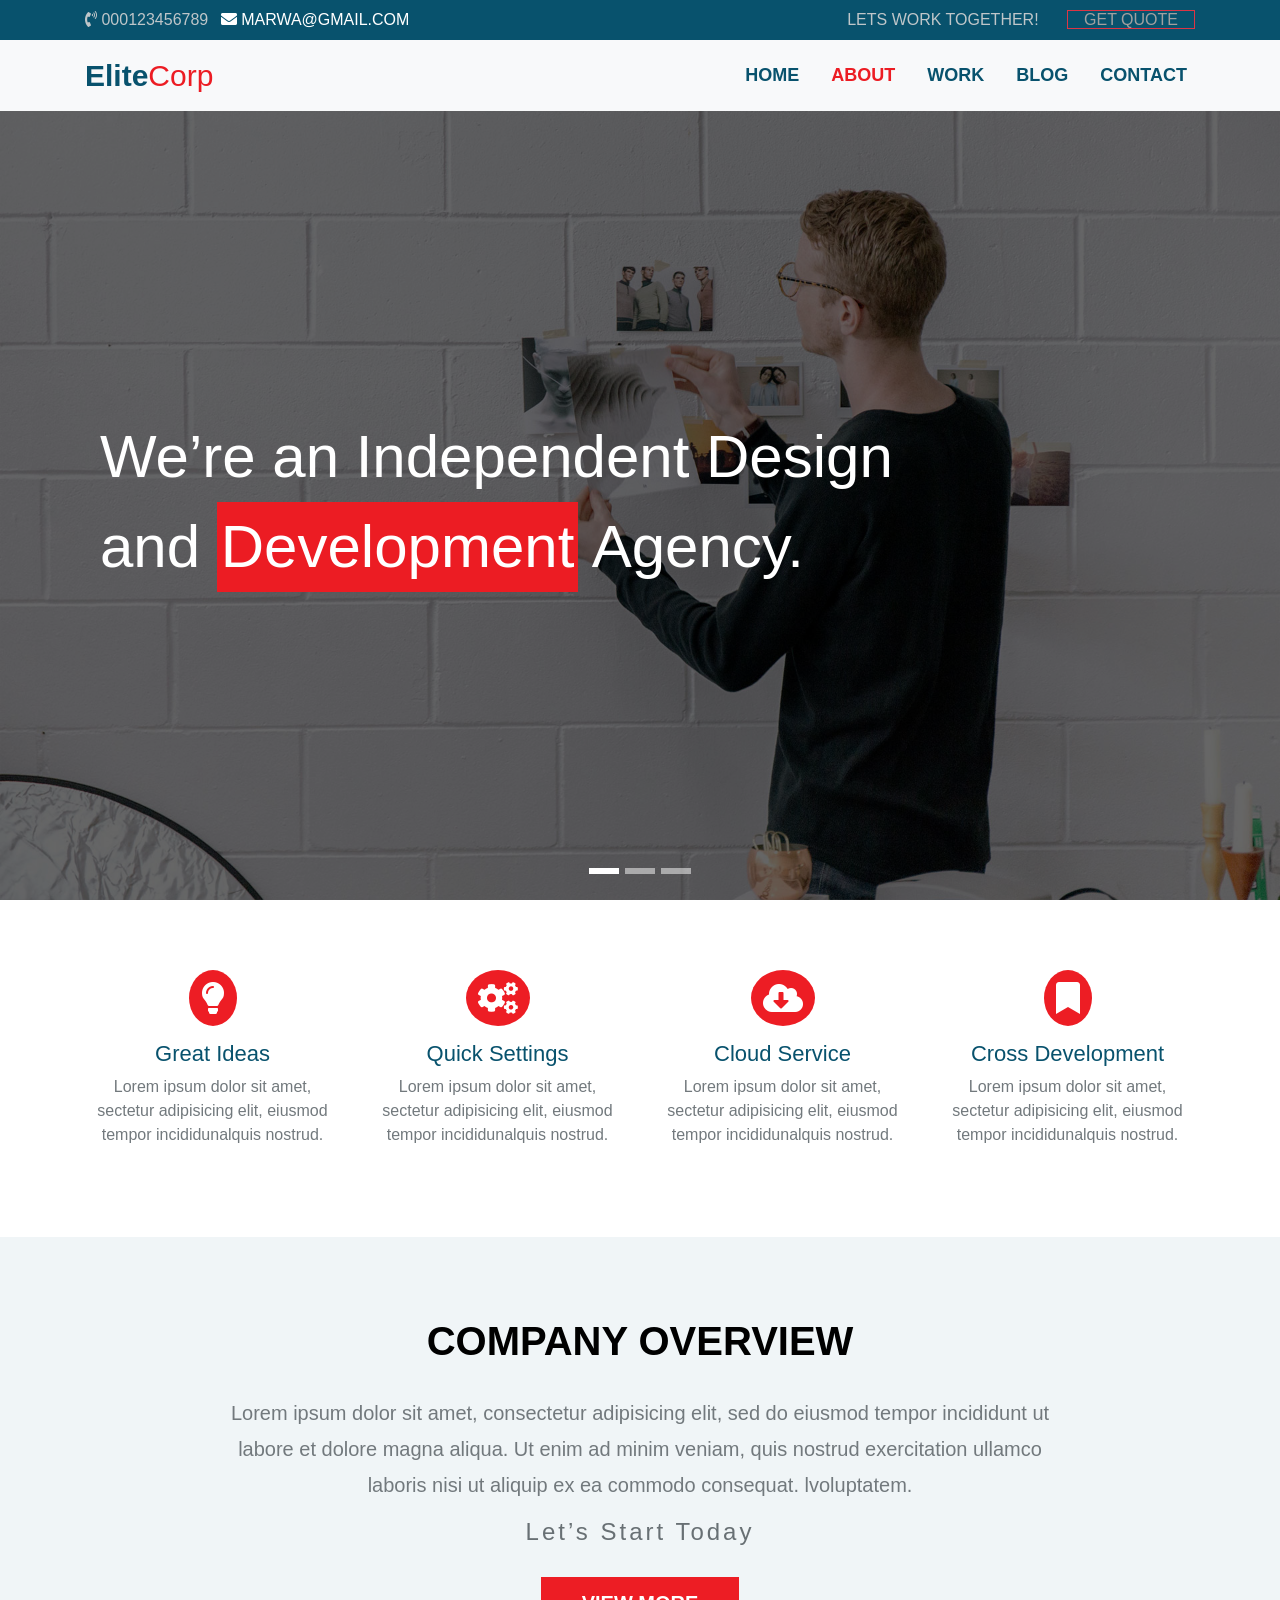
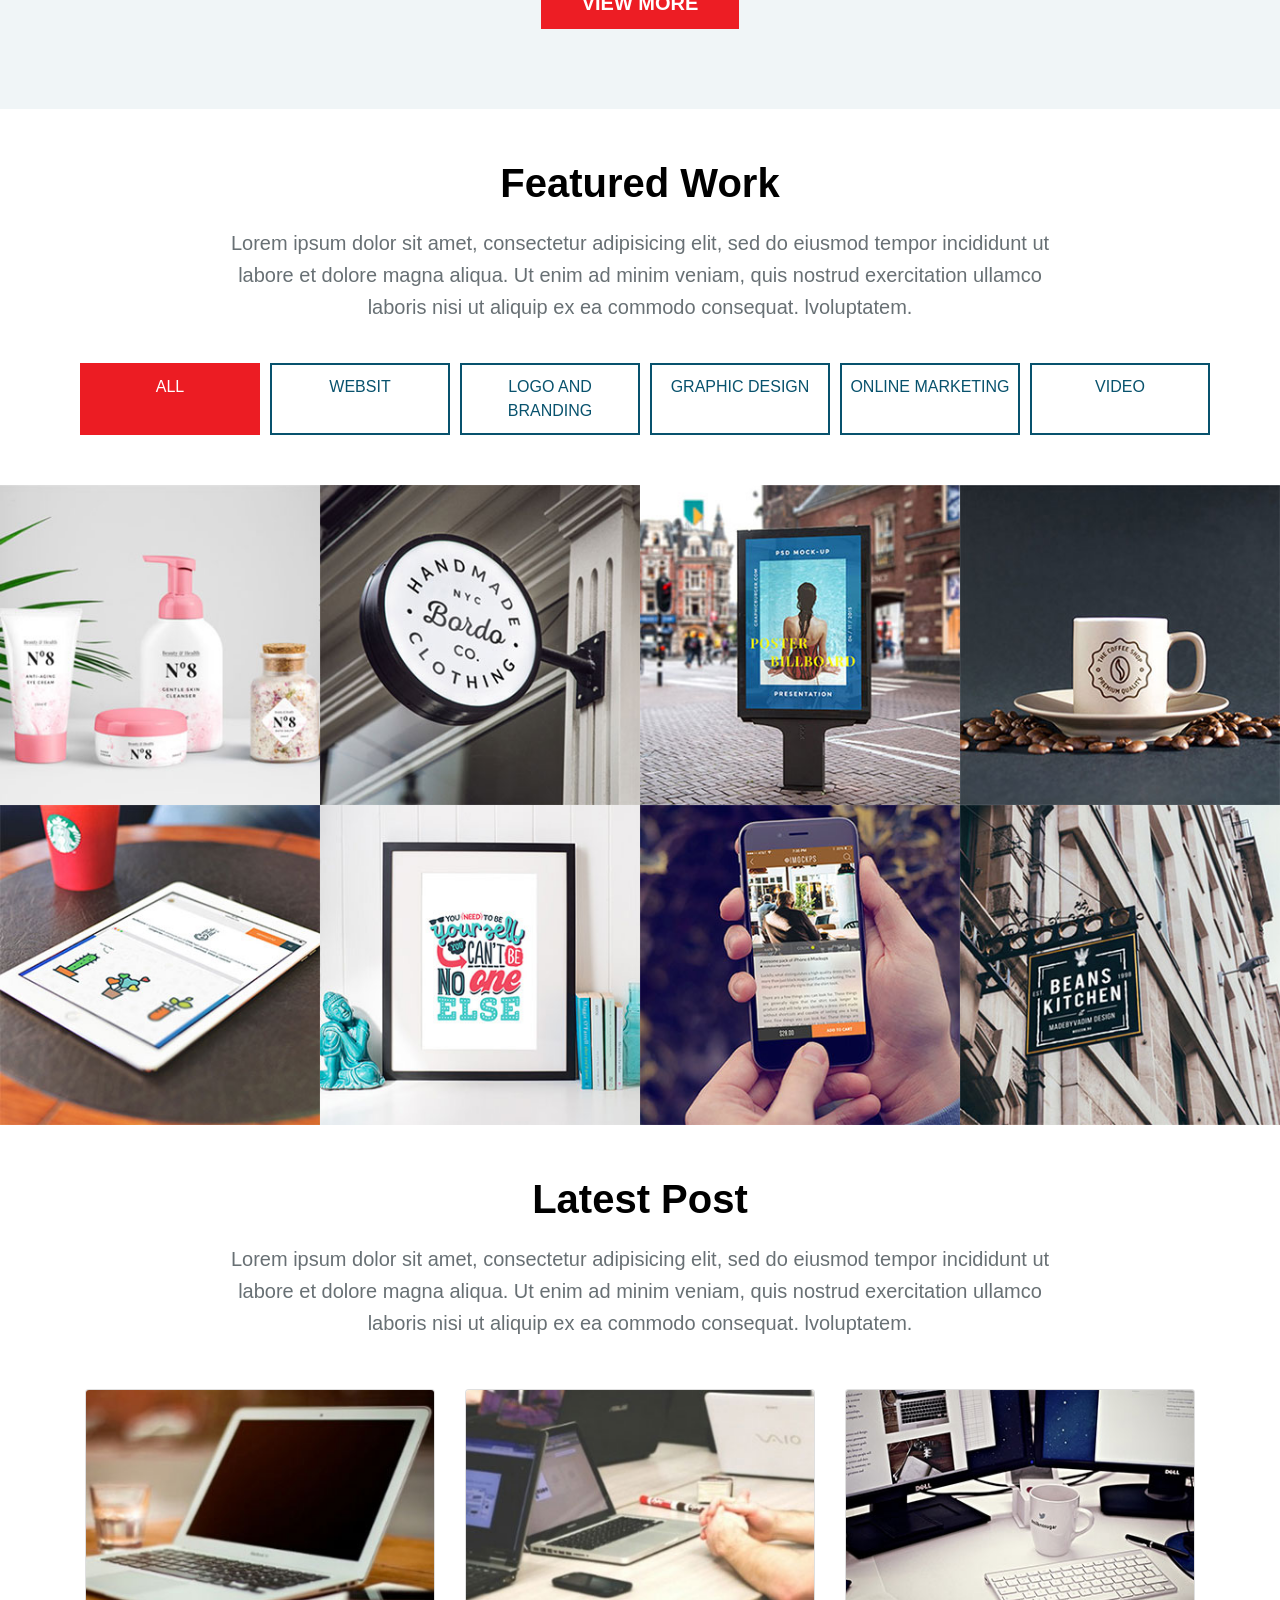
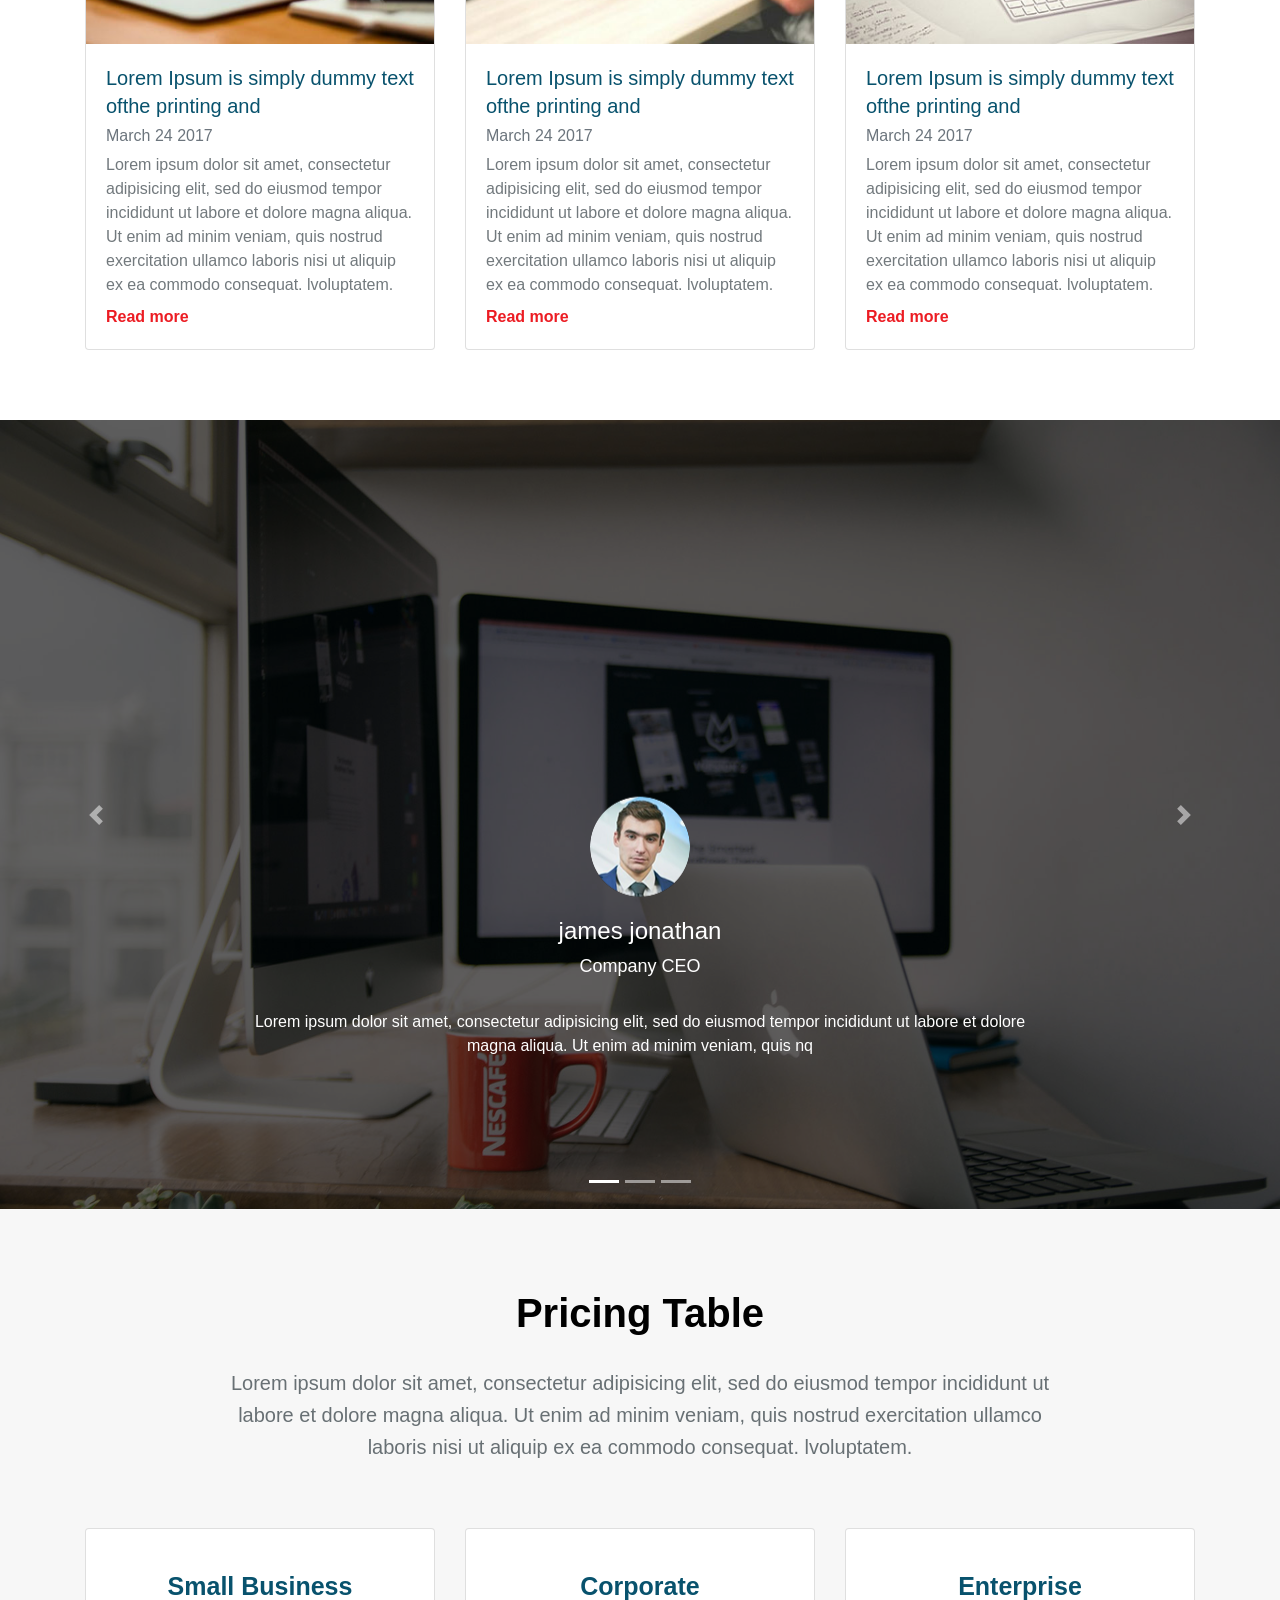
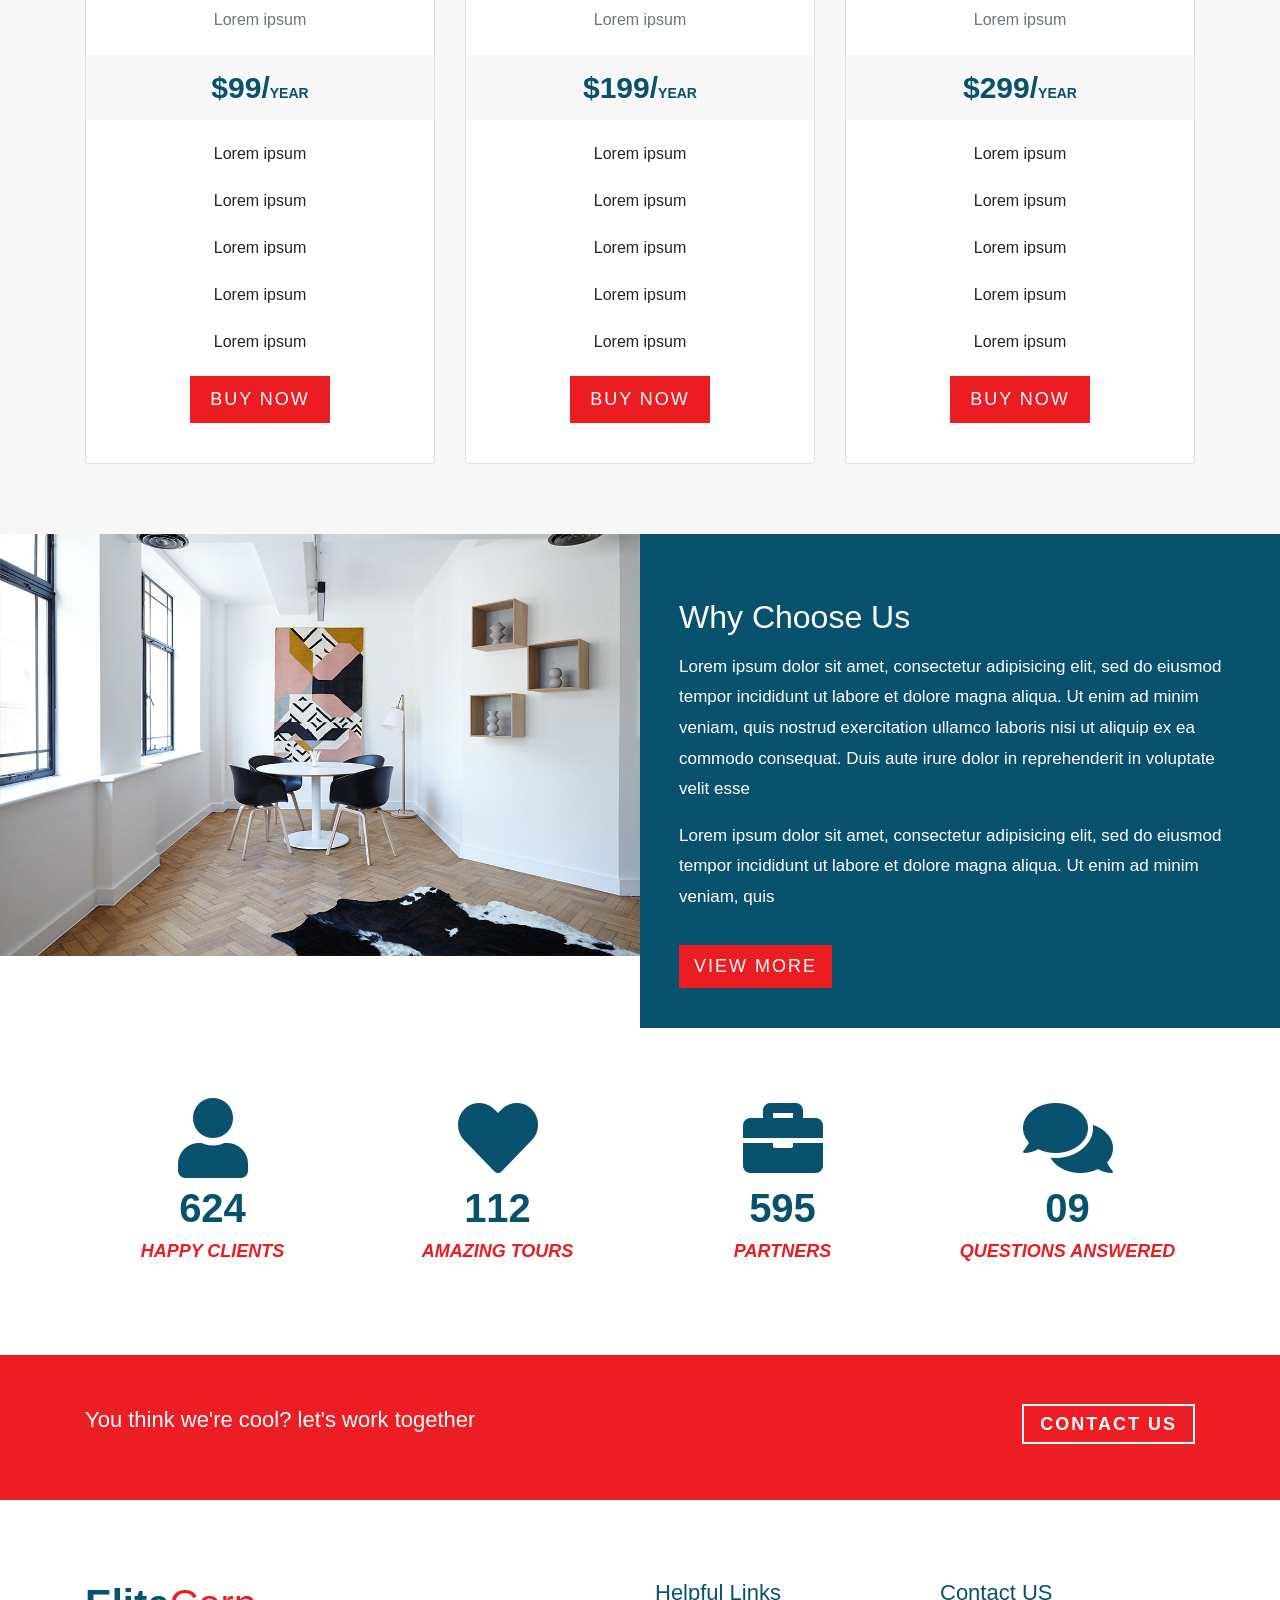
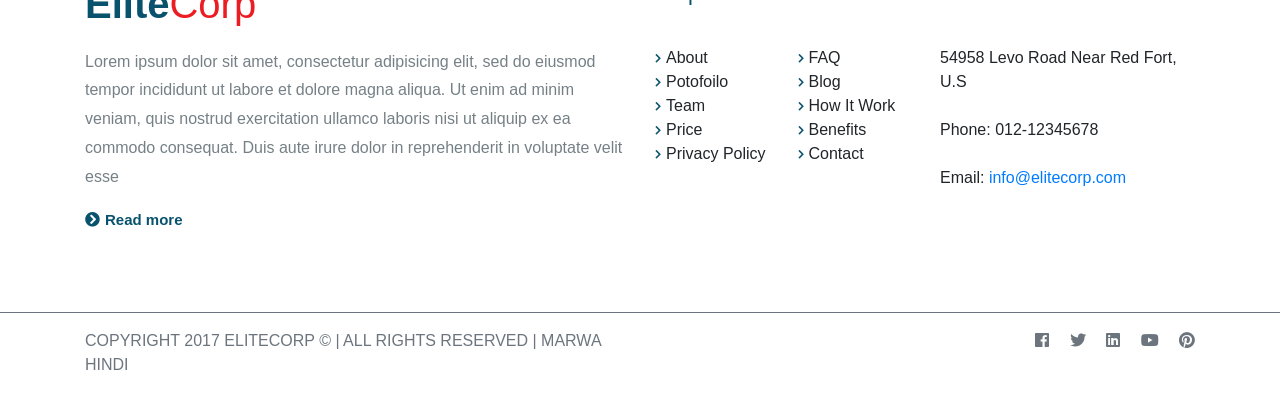
==== index.html @ e273d5a8 "upload" ====
<!DOCTYPE html>
<html lang="en">
<head>
    <meta charset="utf-8">
    <meta name="viewport" content="width=device-width, initial-scale=1, shrink-to-fit=no">
    <title>Bootstrap 4 Design #1</title>
    <link rel="stylesheet" href="css/bootstrap.min.css">
    <link rel="stylesheet" href="css/fontawesome-all.min.css">
    <link rel="stylesheet" href="css/main.css">
</head>
<body>
<!-- =========================================================================================== -->
    <!-- Start Upper Bar  -->
    <section class="upper-bar">
        <div class="container">
            <div class="row">
                <div class="col-md text-center text-sm-left mx-0 my-2">
                  <span class="mr-2"><i class="fa fa-phone-volume"></i> 000123456789</span> 
                  <span class="text-white"><i class="fa fa-envelope"></i> MARWA@GMAIL.COM</span>
                </div>
                <div class="col-md text-center text-sm-right mx-0 my-2">
                   <span class="text-uppercase mr-2"> lets work together! </span>
                    <a class="text-uppercase ml-3 px-3 py-.5 border border-danger" href="#">get quote</a>
                </div>
            </div>
        </div>
    </section>
    <!-- End Upper Bar  -->
<!-- =========================================================================================== -->
    <!-- Start Navbar  -->
    <nav class="navbar sticky-top navbar-expand-lg navbar-light bg-light">
        <div class="container">
          <a class="navbar-brand" href="#">
            <span class="font-weight-bold">Elite</span><span>Corp</span>
          </a>
          <button class="navbar-toggler" type="button" data-toggle="collapse" data-target="#navbarSupportedContent" aria-controls="navbarSupportedContent" aria-expanded="false" aria-label="Toggle navigation">
            <span class="navbar-toggler-icon"></span>
          </button>

          <div class="collapse navbar-collapse" id="navbarSupportedContent">
            <ul class="navbar-nav ml-auto text-uppercase ">
              <li class="nav-item">
                <a class="nav-link ml-3" href="#">Home</a>
              </li>
              <li class="nav-item active">
                <a class="nav-link ml-3" href="#">About <span class="sr-only">(current)</span></a>
              </li>
              <li class="nav-item">
                <a class="nav-link ml-3" href="#">Work</a>
              </li>
                <li class="nav-item"> 
                <a class="nav-link ml-3" href="#">Blog</a>
              </li>
                <li class="nav-item">
                <a class="nav-link ml-3" href="#">Contact</a>
              </li>
            </ul>
          </div>
      </div>
    </nav>
    <!-- End Navbar  -->
<!-- =========================================================================================== -->
    <!-- Start Slider  -->
    <section class="slider">
          <div id="carouselExampleIndicators" class="carousel slide" data-ride="carousel">
              <div class="carousel-inner">
                  <h1>We’re an Independent Design and <span class="px-1 py-0 d-inline-block"> Development </span> Agency.</h1>
                <div class="overlay"></div>
                <div class="carousel-item active carousel-one">
                </div>
                <div class="carousel-item carousel-two">
                </div>
                <div class="carousel-item carousel-three">
                </div>
              </div>
              <ol class="carousel-indicators">
                <li data-target="#carouselExampleIndicators" data-slide-to="0" class="active"></li>
                <li data-target="#carouselExampleIndicators" data-slide-to="1"></li>
                <li data-target="#carouselExampleIndicators" data-slide-to="2"></li>
              </ol>
         </div>
    </section>
    <!-- End Slider  -->
<!-- =========================================================================================== -->
    <!-- Start Section Features  -->
    <section class="features text-center">
        <div class="container">
            <div class="row">
                <div class="col-sm-6 col-lg-3">
                    <i class="fa fa-lightbulb fa-2x rounded-circle"></i>
                    <h3>Great Ideas</h3>
                    <p>Lorem ipsum dolor sit amet, sectetur adipisicing elit,  eiusmod tempor incididunalquis nostrud.</p>
                </div>
                <div class="col-sm-6 col-lg-3">
                    <i class="fa fa-cogs fa-2x rounded-circle"></i>
                    <h3>Quick Settings</h3>
                    <p>Lorem ipsum dolor sit amet, sectetur adipisicing elit,  eiusmod tempor incididunalquis nostrud.</p>
                </div>
                <div class="col-sm-6 col-lg-3">
                    <i class="fa fa-cloud-download-alt fa-2x rounded-circle"></i>
                    <h3>Cloud Service</h3>
                    <p>Lorem ipsum dolor sit amet, sectetur adipisicing elit,  eiusmod tempor incididunalquis nostrud.</p>
                </div>
                <div class="col-sm-6 col-lg-3">
                    <i class="fa fa-bookmark fa-2x rounded-circle"></i>
                    <h3>Cross Development</h3>
                    <p>Lorem ipsum dolor sit amet, sectetur adipisicing elit,  eiusmod tempor incididunalquis nostrud.</p>
                </div>
            </div>
        </div>
    </section>
    <!-- End Section Features  -->
<!-- =========================================================================================== -->
    <!-- Start Section Overview  -->
    <section class="overview text-center">
        <div class="container">
            <h2 class="h1 text-uppercase font-weight-bold">Company Overview</h2>
            <p>Lorem ipsum dolor sit amet, consectetur adipisicing elit, sed do eiusmod tempor incididunt ut labore et dolore magna aliqua. Ut enim ad minim veniam, quis nostrud exercitation ullamco laboris nisi ut aliquip ex ea commodo consequat. lvoluptatem.</p>
            <h4>Let’s Start Today</h4>
            <button class="text-uppercase"><a href="#"> View More</a></button>
        </div>
    </section>
    <!-- End Section Overview  -->
<!-- =========================================================================================== -->
    <!--  Start Feature Work   -->
    <section class="feature-work text-center">
        <div class="container">
            <h2>Featured Work</h2>
            <p>Lorem ipsum dolor sit amet, consectetur adipisicing elit, sed do eiusmod tempor incididunt ut labore et dolore magna aliqua. Ut enim ad minim veniam, quis nostrud exercitation ullamco laboris nisi ut aliquip ex ea commodo consequat. lvoluptatem.</p>
            <ul class="list-unstyled row">
                <li data-class="all"               class="col-md text-uppercase active">All</li>
                <li data-class=".websit"            class="col-md text-uppercase">Websit</li>
                <li data-class=".logo-and-branding" class="col-md text-uppercase">logo and branding</li>
                <li data-class=".graphic-design"    class="col-md text-uppercase">graphic design</li>
                <li data-class=".online-marketing"  class="col-md text-uppercase">online marketing</li>
                <li data-class=".video"             class="col-md text-uppercase">video</li>
            </ul>
        </div>
        <div class="container-fluid shuffle-imges">
            <div class="row ">
                <div class="col-md">
                    <img class="img-fluid all" src="img/featured_work-1.jpg" alt="">
                </div>
                <div class="col-md">
                    <img class="img-fluid graphic-design" src="img/featured_work-16.jpg" alt="">
                </div>
                <div class="col-md">
                    <img class="img-fluid video" src="img/featured_work-13.jpg" alt="">
                </div>
                <div class="col-md">
                    <img class="img-fluid websit" src="img/featured_work-14.jpg" alt="">
                </div>
            </div>
           <div class="row">
                <div class="col-md">
                    <img class="img-fluid logo-and-branding" src="img/featured_work-15.jpg" alt="">
                </div>
                <div class="col-md">
                    <img class="img-fluid online-marketing" src="img/featured_work-12.jpg" alt="">
                </div>
                <div class="col-md">
                    <img class="img-fluid logo-and-branding" src="img/featured_work-17.jpg" alt="">
                </div>
                <div class="col-md">
                    <img class="img-fluid graphic-design" src="img/featured_work-18.jpg" alt="">
                </div>
          </div>
    </div> 
    </section>
    <!--  End Feature Work   -->
<!-- =========================================================================================== -->
    <!--  Start Latest Post   -->
    <section class="latest-post">
        <div class="container">
            <h2 class="text-center">Latest Post</h2>
            <p class="description text-center">Lorem ipsum dolor sit amet, consectetur adipisicing elit, sed do eiusmod tempor incididunt ut labore et dolore magna aliqua. Ut enim ad minim veniam, quis nostrud exercitation ullamco laboris nisi ut aliquip ex ea commodo consequat. lvoluptatem.</p>
                <div class="row">
                    <div class="col-md">
                        <div class="card">
                            <img class="card-img-top" src="img/post1.jpg" alt="Card image cap">
                            <div class="card-body">
                                <h5 class="card-title">Lorem Ipsum is simply dummy text ofthe printing and</h5>
                                <h6 class="card-subtitle mb-2 text-muted">March 24 2017</h6>
                                <p class="card-text">Lorem ipsum dolor sit amet, consectetur adipisicing elit, sed do eiusmod tempor incididunt ut labore et dolore magna aliqua. Ut enim ad minim veniam, quis nostrud exercitation ullamco laboris nisi ut aliquip ex ea commodo consequat. lvoluptatem.</p>
                                <a href="#" class="card-link">Read more</a>
                            </div>
                        </div>
                    </div>
                    
                    <div class="col-md">
                        <div class="card">
                            <img class="card-img-top" src="img/post2.jpg" alt="Card image cap">
                            <div class="card-body">
                                <h5 class="card-title">Lorem Ipsum is simply dummy text ofthe printing and</h5>
                                <h6 class="card-subtitle mb-2 text-muted">March 24 2017</h6>
                                <p class="card-text">Lorem ipsum dolor sit amet, consectetur adipisicing elit, sed do eiusmod tempor incididunt ut labore et dolore magna aliqua. Ut enim ad minim veniam, quis nostrud exercitation ullamco laboris nisi ut aliquip ex ea commodo consequat. lvoluptatem.</p>
                                <a href="#" class="card-link">Read more</a>
                            </div>
                        </div>
                    </div>
                    
                    <div class="col-md">
                        <div class="card">
                            <img class="card-img-top" src="img/post3.jpg" alt="Card image cap">
                            <div class="card-body">
                                <h5 class="card-title">Lorem Ipsum is simply dummy text ofthe printing and</h5>
                                <h6 class="card-subtitle mb-2 text-muted">March 24 2017</h6>
                                <p class="card-text">Lorem ipsum dolor sit amet, consectetur adipisicing elit, sed do eiusmod tempor incididunt ut labore et dolore magna aliqua. Ut enim ad minim veniam, quis nostrud exercitation ullamco laboris nisi ut aliquip ex ea commodo consequat. lvoluptatem.</p>
                                <a href="#" class="card-link">Read more</a>
                            </div>
                        </div>
                    </div>
                
            </div>
        </div>
    </section>
    <!--  End Latest Post   -->
<!-- =========================================================================================== -->
    <section class="testimonials">
        <div class="overlay"></div>
        <div class="container">
           <div id="testimonials" class="carousel slide" data-ride="carousel">
              <ol class="carousel-indicators">
                <li data-target="#testimonials" data-slide-to="0" class="active"></li>
                <li data-target="#testimonials" data-slide-to="1"></li>
                <li data-target="#testimonials" data-slide-to="2"></li>
              </ol>
              <div class="carousel-inner">
                <div class="carousel-item active">
                  <div class="carousel-caption d-none d-block">
                    <img src="img/testi-thumb.png" alt="...">
                    <h4>james jonathan</h4>
                    <span>Company CEO</span>
                    <p>Lorem ipsum dolor sit amet, consectetur adipisicing elit, sed do eiusmod tempor incididunt ut labore et dolore magna aliqua. Ut enim ad minim veniam, quis nq</p>
                  </div>
                </div>
                <div class="carousel-item">
                  <div class="carousel-caption d-none d-block">
                    <img class="rounded-circle" src="img/rami.png" alt="...">
                    <h4>Marwa Hindi</h4>
                    <span>Web Designer</span>
                    <p>Lorem ipsum dolor sit amet, consectetur adipisicing elit, sed do eiusmod tempor incididunt ut labore et dolore magna aliqua. Ut enim ad minim veniam, quis nq</p>
                  </div>
                </div>
                <div class="carousel-item">
                  <div class="carousel-caption d-none d-block">
                    <img class="rounded-circle" src="img/rami.png" alt="...">
                    <h4>Rami Aljunaid</h4>
                    <span>Engineer</span>
                    <p>Lorem ipsum dolor sit amet, consectetur adipisicing elit, sed do eiusmod tempor incididunt ut labore et dolore magna aliqua. Ut enim ad minim veniam, quis nq</p>
                  </div>
                </div>
              </div>
              
         </div> 
        </div>
        <a class="carousel-control-prev" href="#testimonials" role="button" data-slide="prev">
                <span class="carousel-control-prev-icon" aria-hidden="true"></span>
                <span class="sr-only">Previous</span>
              </a>
              <a class="carousel-control-next" href="#testimonials" role="button" data-slide="next">
                <span class="carousel-control-next-icon" aria-hidden="true"></span>
                <span class="sr-only">Next</span>
              </a>
    </section>
<!-- =========================================================================================== -->
    <!--  Start Pricing Table   -->
    <section class="pricing-table text-center">
        <div class="container">
            <h2>Pricing Table</h2>
            <p class="description">Lorem ipsum dolor sit amet, consectetur adipisicing elit, sed do eiusmod tempor incididunt ut labore et dolore magna aliqua. Ut enim ad minim veniam, quis nostrud exercitation ullamco laboris nisi ut aliquip ex ea commodo consequat. lvoluptatem.</p>
                <div class="row">
                    <div class="col-md">
                        <div class="card">
                            <div class="card-body">
                                <h5 class="card-title font-weight-bold">Small Business</h5>
                                <h6 class="card-subtitle mb-2 text-muted">Lorem ipsum</h6>
                                <p class="card-text">$99/<span class="text-uppercase">Year</span></p>
                                <ul class="list-group list-group-flush">
                                    <li class="list-group-item">Lorem ipsum</li>
                                    <li class="list-group-item">Lorem ipsum</li>
                                    <li class="list-group-item">Lorem ipsum</li>
                                    <li class="list-group-item">Lorem ipsum</li>
                                    <li class="list-group-item">Lorem ipsum</li>
                                </ul>
                                <a href="#" class="card-link text-uppercase">buy now</a>
                            </div>
                        </div>
                    </div>
                    
                    <div class="col-md">
                        <div class="card">
                            <div class="card-body">
                                <h5 class="card-title font-weight-bold">Corporate</h5>
                                <h6 class="card-subtitle mb-2 text-muted">Lorem ipsum</h6>
                                <p class="card-text">$199/<span class="text-uppercase">Year</span></p>
                                <ul class="list-group list-group-flush">
                                    <li class="list-group-item">Lorem ipsum</li>
                                    <li class="list-group-item">Lorem ipsum</li>
                                    <li class="list-group-item">Lorem ipsum</li>
                                    <li class="list-group-item">Lorem ipsum</li>
                                    <li class="list-group-item">Lorem ipsum</li>
                                </ul>
                                <a href="#" class="card-link text-uppercase">buy now</a>
                            </div>
                        </div>
                    </div>
                    
                    <div class="col-md">
                        <div class="card">
                            <div class="card-body">
                                <h5 class="card-title font-weight-bold">Enterprise</h5>
                                <h6 class="card-subtitle mb-2 text-muted">Lorem ipsum</h6>
                                <p class="card-text">$299/<span class="text-uppercase">Year</span></p>
                                <ul class="list-group list-group-flush">
                                    <li class="list-group-item">Lorem ipsum</li>
                                    <li class="list-group-item">Lorem ipsum</li>
                                    <li class="list-group-item">Lorem ipsum</li>
                                    <li class="list-group-item">Lorem ipsum</li>
                                    <li class="list-group-item">Lorem ipsum</li>
                                </ul>
                                <a href="#" class="card-link text-uppercase">buy now</a>
                            </div>
                        </div>
                    </div>
                
            </div>
        </div>
    </section>
    <!--  End Pricing Table   --> 
<!-- ============================================================================================ -->
    <!-- Start Why Choose Us -->
    <section class="choose-us">
        <div class="container-fluid">
            <div class="row">
                <div class="col-lg-6 pic p-0">
                    <img class="img-fluid" src="img/man.png">
                </div>
                
                <div class="col-lg-6 info pt-5 pb-4">
                    <h2 class="mx-4 my-3 text-capitalize">why choose us</h2>
                    <p class="mx-4 my-3">Lorem ipsum dolor sit amet, consectetur adipisicing elit, sed do eiusmod tempor incididunt ut labore et dolore magna aliqua. Ut enim ad minim veniam, quis nostrud exercitation ullamco laboris nisi ut aliquip ex ea commodo consequat. Duis aute irure dolor in reprehenderit in voluptate velit esse </p>
                    <p class="mx-4 my-3">Lorem ipsum dolor sit amet, consectetur adipisicing elit, sed do eiusmod tempor incididunt ut labore et dolore magna aliqua. Ut enim ad minim veniam, quis </p>
                    <a href="#" class="mx-4 my-3 text-uppercase d-inline-block view">view more</a>
                </div>
            </div>
        </div>
    </section>
    <!-- End Why Choose Us -->
<!-- =========================================================================================== -->
    <!-- Start Section Statistic -->
    <section class="stats text-center">
        <div class="container">
            <div class="row">
                <div class="col-sm-6 col-lg-3 stat-box">
                    <i class="fa fa-user fa-fw fa-5x"></i>
                    <span>624</span>
                    <p class="text-uppercase font-italic font-weight-bold">happy clients</p>
                </div>

                <div class="col-sm-6 col-lg-3 stat-box">
                    <i class="fa fa-heart fa-fw fa-5x"></i>
                    <span>112</span>
                    <p class="text-uppercase font-italic font-weight-bold">AMAZING TOURS</p>
                </div>

                <div class="col-sm-6 col-lg-3 stat-box">
                    <i class="fa fa-briefcase fa-fw fa-5x"></i>
                    <span>595</span>
                    <p class="text-uppercase font-italic font-weight-bold">PARTNERS</p>
                </div>

                <div class="col-sm-6 col-lg-3 stat-box">
                    <i class="fa fa-comments fa-fw fa-5x"></i>
                    <span>09</span>
                    <p class="text-uppercase font-italic font-weight-bold">QUESTIONS ANSWERED</p>
                </div>
            </div>
        </div>
    </section>
    <!-- End Section Statistic -->
<!-- =========================================================================================== -->
    <section class="contact-us px-0 py-5">
        <div class="container">
            <div class="row">
                <div class="col-md-8 text-center text-md-left">
                    <p>You think we're cool? let's work together</p>
                </div>
                
                <div class="col-md-4 text-center text-md-right mt-2">
                    <a class="font-weight-bold text-uppercase px-3 py-2" href="#">Contact us</a>
                </div>
            </div>
        </div>
    </section>
<!-- =========================================================================================== -->
    <!-- Start Footer  -->
    <section class="footer">
        <div class="container">
            <div class="row">
                <div class="col-sm-12 col-lg-6">
                    <div class="site-info">
                        <h2><span>Elite</span><span>Corp</span></h2>
                        <p>Lorem ipsum dolor sit amet, consectetur adipisicing elit, sed do eiusmod tempor incididunt ut labore et dolore magna aliqua. Ut enim ad minim veniam, quis nostrud exercitation ullamco laboris nisi ut aliquip ex ea commodo consequat. Duis aute irure dolor in reprehenderit in voluptate velit esse </p>
                        <a href="#">Read more</a>
                    </div>
                </div>

                <div class="col-sm-6 col-lg-3">
                    <div class="help-link">
                        <h2>Helpful Links</h2>
                        <div class="row">
                            <div class="col">
                                <ul class="list-unstyled">
                                    <li>About</li>
                                    <li>Potofoilo</li>
                                    <li>Team</li>
                                    <li>Price</li>
                                    <li>Privacy Policy</li>
                                </ul>
                            </div>
                            
                            <div class="col">
                                <ul class="list-unstyled">
                                    <li>FAQ</li>
                                    <li>Blog</li>
                                    <li>How It Work</li>
                                    <li>Benefits</li>
                                    <li>Contact</li>
                                </ul>
                            </div>
                        </div>
                    </div>
                </div>

                <div class="col-sm-6 col-lg-3">
                    <div class="contact">
                        <h2>Contact US</h2>
                        <ul class="list-unstyled">
                            <address>
                                <li class="mb-md-4 mb-2">54958 Levo Road Near Red Fort, U.S</li>
                                <li class="mb-md-4 mb-2">Phone: 012-12345678</li>
                                <li class="mb-3">Email: <a href="mailto:info@elitecorp.com?subject=contact">info@elitecorp.com</a></li>
                            </address>
                        </ul>
                    </div>
                </div>
            </div>
        </div>
    </section>
    <!-- End Footer  -->
<!-- =========================================================================================== -->
    <!-- Start Copyright  -->
    <section class="copyright border-top border-secondary p-sm-3 p-2">
        <div class="container">
            <div class="row">
                <div class="col-sm-6 text-center text-sm-left text-muted">
                    COPYRIGHT 2017 ELITECORP &copy; | ALL RIGHTS RESERVED | MARWA HINDI
                </div>
                
                <div class="col-sm-6 text-center text-sm-right">
                    <ul class="list-unstyled mt-sm-0 mt-2">
                        <li class="d-inline-block ml-3">
                            <a href="#"><i class="fab fa-facebook text-muted"></i></a>
                        </li>
                        <li class="d-inline-block ml-3">
                            <a href="#"><i class="fab fa-twitter text-muted"></i></a>
                        </li>
                        <li class="d-inline-block ml-3">
                            <a href="#"><i class="fab fa-linkedin text-muted"></i></a>
                        </li>
                        <li class="d-inline-block ml-3">
                            <a href="#"><i class="fab fa-youtube text-muted"></i></a>
                        </li>
                        <li class="d-inline-block ml-3">
                            <a href="#"><i class="fab fa-pinterest text-muted"></i></a>
                        </li>
                    </ul>
                </div>
            </div>
        </div>
        
    </section>
    <!-- End Copyright  -->
<!-- =========================================================================================== -->
    <script src="js/jquery-3.3.1.min.js"></script>
    <script src="js/popper.min.js"></script>
    <script src="js/bootstrap.min.js"></script>
    <script src="js/main.js"></script>
</body>
</html>
---- css/main.css ----
/*
Theme Name  : Elitecorp
Theme Coder : Marwa Hindi
FirstColor  : #08526d
SecondColor : #ec1c23
*/


/* Start Upper Bar  */

.upper-bar {
    background-color: #08526d;
    color: #fff;
}
/*
.upper-bar .info {
    padding: 10px 0
}
*/

.upper-bar span {
    color: #bfc6c9;
}

.upper-bar a {
    color: #a0a0a0;
    text-decoration: none;
    transition: all .2s ease-in-out
}
.upper-bar a:hover{
    background-color: #ec1c23;
    color: #FFF;
    border: 1px solid #000;
    border-radius: 5px;
}
/* End Upper Bar  */
/* ****************************************************************************************   */
/* Start Navbar */
.navbar-brand > span {    
    font-size: 30px;
}
.navbar-brand span:first-child {
    color: #08526d;
}
.navbar-brand span:last-child {
    color: #ec1c23;
}
.navbar-light .navbar-nav .nav-link{
    font-size: 18px;
    color: #08526d;
    font-weight: 600;
}
.navbar-light .navbar-nav .active>.nav-link {
    color: #ec1c23
}
/* End Navbar */
/* ****************************************************************************************  */
/*  Start Slider   */
.slider {
    background-color: #ddd;
}

.slider .carousel-inner {
    display: flex;
    align-items: center;
    justify-content: left;
}

@media (max-width: 768px) {
    .slider .carousel-inner {
        justify-content: center;
    } 
}

.slider .carousel-item {
    -webkit-background-size: cover;
    -moz-background-size: cover;
    -o-background-size: cover;
    background-size: cover;
}

.slider .carousel-inner h1{
    position: absolute;
    left: 100px;
    color: #fff;
    z-index: 3;
    max-width: 800px;
    font-size: 60px;
    line-height: 1.5;
}

@media (max-width: 768px) {
    .slider .carousel-inner h1 {
        font-size: 20px;
        left: auto;
        max-width: 80%;
        text-align: center;
    } 
}

@media (max-width: 992px) {
    .slider .carousel-inner h1 {
        font-size: 30px;
    }
}

.slider .carousel-inner h1 span {
    background-color: #ec1c23;
}

.slider .carousel-inner .overlay {
    position: absolute;
    width: 100%;
    height: 100%;
    top: 0;
    left: 0;
    background-color: rgba(0, 0, 0, .6);
    z-index: 2;
}

.slider .carousel-one {
    background-image: url(../img/slider1.jpg)
}
.slider .carousel-two {
    background-image: url(../img/slider2.jpg)
}
.slider .carousel-three {
    background-image: url(../img/slider3.jpg)
}

.slider .carousel-indicators li {
    height: 6px;
    cursor: pointer;
}
/*  End Slider   */
/* ****************************************************************************************   */

/* Start Features   */
.features {
    padding: 70px 0;
}

.features i {
    background-color: #ed1d24;
    color: #fff;
    margin-bottom: 15px;
    padding: 12px;
}

.features h3 {
    color: #08526d;
    font-size: 22px;
}

.features p {
    color: #72797d;
    margin-bottom: 20px;
}
/* End Features   */
/* ****************************************************************************************   */
/* Start Overview  */
.overview {
    padding: 80px 0;
    background-color: #f0f5f7
}
.overview h2 {
    margin-bottom: 30px;
    font-size: 40px;
    color: #000;
}
@media (max-width: 992px) {
    .overview h2 {
        font-size: 30px;
        margin-bottom: 15px
    }
}
.overview p{
    width: 75%;
    margin: 0 auto 15px;
    line-height: 1.8;
    font-size: 20px;
    color: #72797d;
}

@media (max-width: 992px) {
    .overview p{
        width: 100%;  
    }
}
.overview h4 {
    letter-spacing: 3px;
    font-weight: normal;
    color: #687074;
    margin-bottom: 30px;
}
.overview button {
    background-color: #ed1d24;
    padding: 10px 40px;
    cursor: pointer;
    border: 1px solid #ed1d24;
}
.overview button a {
    color: #fff;
    font-size: 20px;
    font-weight: bold;
    text-decoration: none;
}
/* End Overview  */
/* ****************************************************************************************   */
/* Start Feature Work  */
.feature-work{
    padding: 50px 0;
}
.feature-work h2 {
    margin-bottom: 20px;
    font-size: 40px;
    font-weight: bold;
    color: #000;
}
.feature-work p{
    width: 75%;
    margin: 0 auto 15px;
    line-height: 1.6;
    font-size: 20px;
    color: #687074;
}

.feature-work ul {
    margin-top: 40px;
    margin-bottom: 40px;
}

.feature-work ul li {
    color: #08526d;
    border: 2px solid #08526d;
    padding: 10px 5px;
    margin-left: 10px;
    margin-bottom: 10px;
    cursor: pointer;
    -webkit-transition: all .3s ease-in-out;
    -moz-transition: all .3s ease-in-out;
    -o-transition: all .3s ease-in-out;
    transition: all .3s ease-in-out;
}
.feature-work ul li.active,
.feature-work ul li:hover {
    background-color: #ec1c23;
    color: #fff;
    border: 2px solid #ec1c23;
}

.feature-work .shuffle-imges {
    margin-top: 40px;
}

.feature-work .shuffle-imges .col-md {
    padding: 0;
    -webkit-transition: all .8s ease-in-out;
    -moz-transition: all .8s ease-in-out;
    -o-transition: all .8s ease-in-out;
    transition: all .8s ease-in-out;
}
.feature-work .row img {
    width: 100%;
}
@media (max-width: 768px) {
    .feature-work .row img {
       max-width: 60%; 
    } 
}

/* End Feature Work  */
/* ****************************************************************************************   */
/* Start Latest Post  */
.latest-post{
    padding: 0 0 50px ;
}
.latest-post h2 {
    margin-bottom: 20px;
    font-size: 40px;
    font-weight: bold;
    color: #000;
}
.latest-post .description{
    width: 75%;
    margin: 0 auto 50px;
    line-height: 1.6;
    font-size: 20px;
    color: #687074;
}
.latest-post .card {
    margin-bottom: 20px
}
.latest-post .card .card-title {
    color: #08526d;
    font-size: 20px;
    line-height: 1.4;
}
.latest-post .card .card-text {
    color: #72797d;
    margin-bottom: 8px;
}
.latest-post .card .card-link {
    color: #ec1c23;
    font-weight: bold
}
/* End Latest Post  */
/* ****************************************************************************************   */
/* Start testimonials */
.testimonials {
    -webkit-background-size: cover;
    -moz-background-size: cover;
    -o-background-size: cover;
    background-size: cover;
    background-image: url('../img/testimonial-bg.jpg');
    position: relative;
}
.testimonials .overlay {
    position: absolute;
    width: 100%;
    height: 100%;
    top: 0;
    left: 0;
    background-color: rgba(0, 0, 0, .6);
    z-index: 2;
}
.testimonials .carousel-inner {
    position: relative;
    z-index: 3
}
.testimonials .carousel-caption {
    transform: translate(0%, -30%)
}
.testimonials .carousel-caption img{
    margin-bottom: 20px;
}

.testimonials .carousel-caption h4 + span{
    font-size: 18px;
    display: inline-block;
    margin-bottom: 30px;
}
.testimonials .carousel-control-next, .carousel-control-prev {
    z-index: 5
}
/* End testimonials */
/* ****************************************************************************************   */
/* Start Pricing Table  */
.pricing-table{
    padding: 80px 0 50px ;
    background-color: #f7f7f7;
}
.pricing-table h2 {
    margin-bottom: 30px;
    font-size: 40px;
    font-weight: bold;
    color: #000;
}
.pricing-table .description{
    width: 75%;
    margin: 0 auto 65px;
    line-height: 1.6;
    font-size: 20px;
    color: #687074;
}
@media (max-width: 992px) {
    .pricing-table .description {
        width: 100%;
       
    }
}
.pricing-table .card {
    margin-bottom: 20px;
    transition: all .2s ease-in-out; 
}
.pricing-table .card:hover{
    transform: translateY(-20px);
    box-shadow: 0 25px 25px rgba(3, 3, 3, 0.20);
}
.pricing-table .card-body {
    padding: 0
}
.pricing-table .card .card-title {
    color: #08526d;
    font-size: 20px;
    line-height: 1.4;
    font-size: 25px;
    margin-top: 40px;
}
.pricing-table .card .card-text {
    color: #08526d;
    margin-bottom: 8px;
    margin: 25px 0 10px;;
    background-color: #f7f7f7;
    font-size: 30px;
    font-weight: bold;
    padding: 10px;
    transition: all .2s ease-in-out;
}
.pricing-table .card:hover .card-text {
    background-color: #ec1c23;
    color: #fff;
}
.pricing-table .card .card-text span {
    font-size: 14px;
}
.pricing-table .list-group-item {
    border: none
}
.pricing-table .card .card-link {
    background-color: #ec1c23;
    font-size: 18px;
    display: inline-block;
    padding: 10px 20px;
    color: #fff;
    margin-bottom: 40px;
    margin-top: 10px;
    letter-spacing: 2px;
    transition: all .2s ease-in-out;
}
.pricing-table .card:hover .card-link {
    background-color: #08526d;
}
/* End Pricing Table  */
/*************************************************************************************/
/* Start Why Choose Us */
.choose-us .info {
    background-color: #08526d;
    color: #FFF;
}
.choose-us .info p {
    font-size: 17px;
    line-height: 1.8
}
.choose-us .info .view {
    margin: 0 0 0 30px;
    background-color: #ec1c23;
    padding: 8px 15px;
    color: #FFF;
    letter-spacing: 2px;
    font-size: 18px;
}
/* End Why Choose Us */
/************************************************************************************/
/* Start Section Statistic */
.stats {
    padding: 70px 0;
    color: #08526d;
}
.stats .stat-box {margin-bottom: 20px}
.stats span {
    display: block;
    font-size: 40px;
    font-weight: bold;  
}
.stats p {
    color: #ec1c23;
    font-size: 18px;
    margin: 0
}
/* End Section Statistic */
/************************************************************************************/
/* Start contact-us */
.contact-us {
    background-color: #ed1d24;
    color: #fff;
    
}
.contact-us  p {
    font-size: 22px
}
.contact-us a {
    color: #fff;
    border: 2px solid #fff;
    font-size: 18px;
    letter-spacing: 2px
}
/* End contact-us */
/************************************************************************************/
/* Start Footer */
.footer {
    padding: 80px 0;
}
.footer .site-info h2 {
    font-size: 40px;
    margin-bottom: 20px;
}
.footer .site-info h2 span:first-child{
    color: #08526d;
    font-weight: bold; 
}
.footer .site-info h2 span:last-child{
    color: #ec1c23;
}
.footer .site-info p {
    line-height: 1.8;
    color: #758086;
}
.footer .site-info a {
    color: #08526d;
    font-size: 15px;
    font-weight: bold
}
.footer .site-info a:before {
    font-family: "Font Awesome 5 Free";
    content: "\f138";
    display: inline-block;
    font-weight: 900;
    margin-right: 5px;
}
.footer .help-link h2,
.footer .contact h2 {
    font-size: 22px;
    color: #08526d;
    margin-bottom: 40px;
}

@media (max-width: 992px) {
    .footer .help-link h2,
    .footer .contact h2 {
        margin-bottom: 15px;
        margin-top: 20px;
    }
}

.footer .help-link ul li:before{
    font-family: "Font Awesome 5 Free";
    content: "\f054";
    display: inline-block;
    font-weight: 700;
    color: #08526d;
    font-size: 10px;
    margin-right: 5px;
    position: relative;
    top: -1px;
}
/* End Footer */
/*******************************************************************************************/
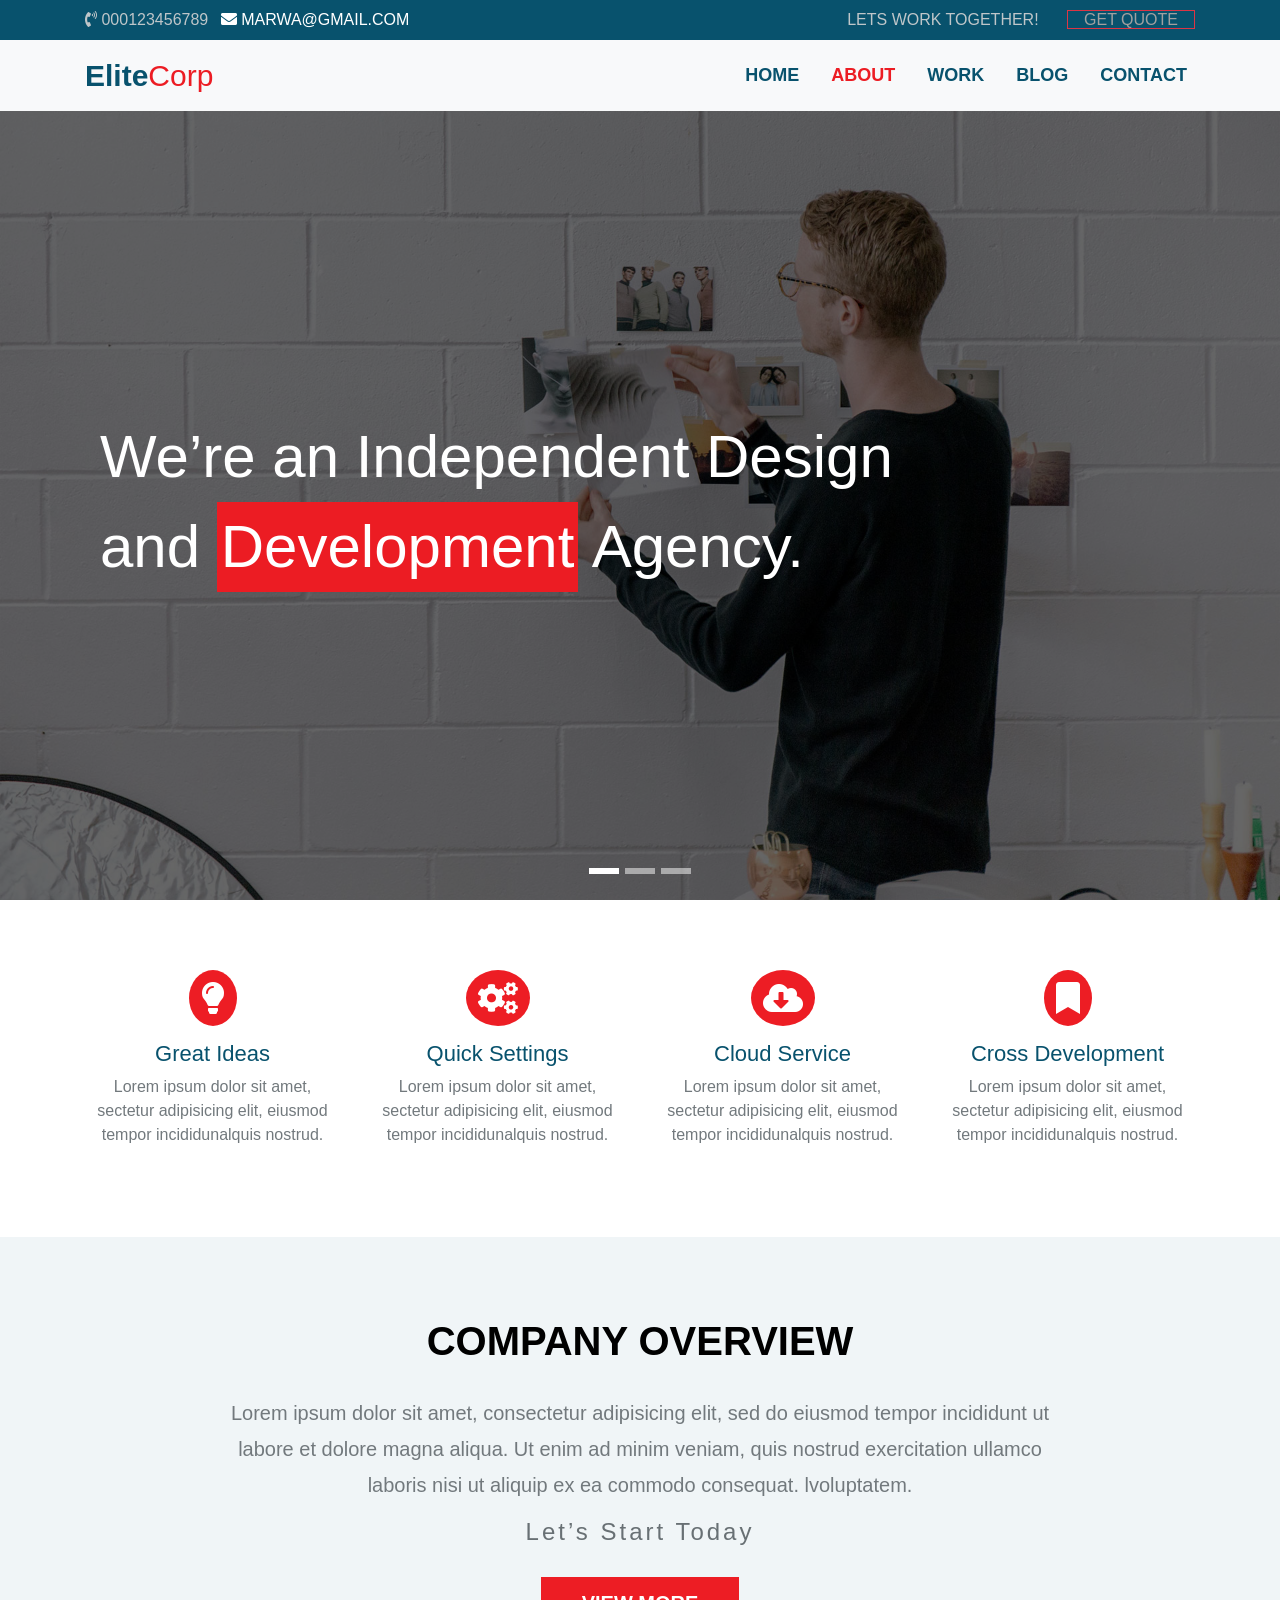
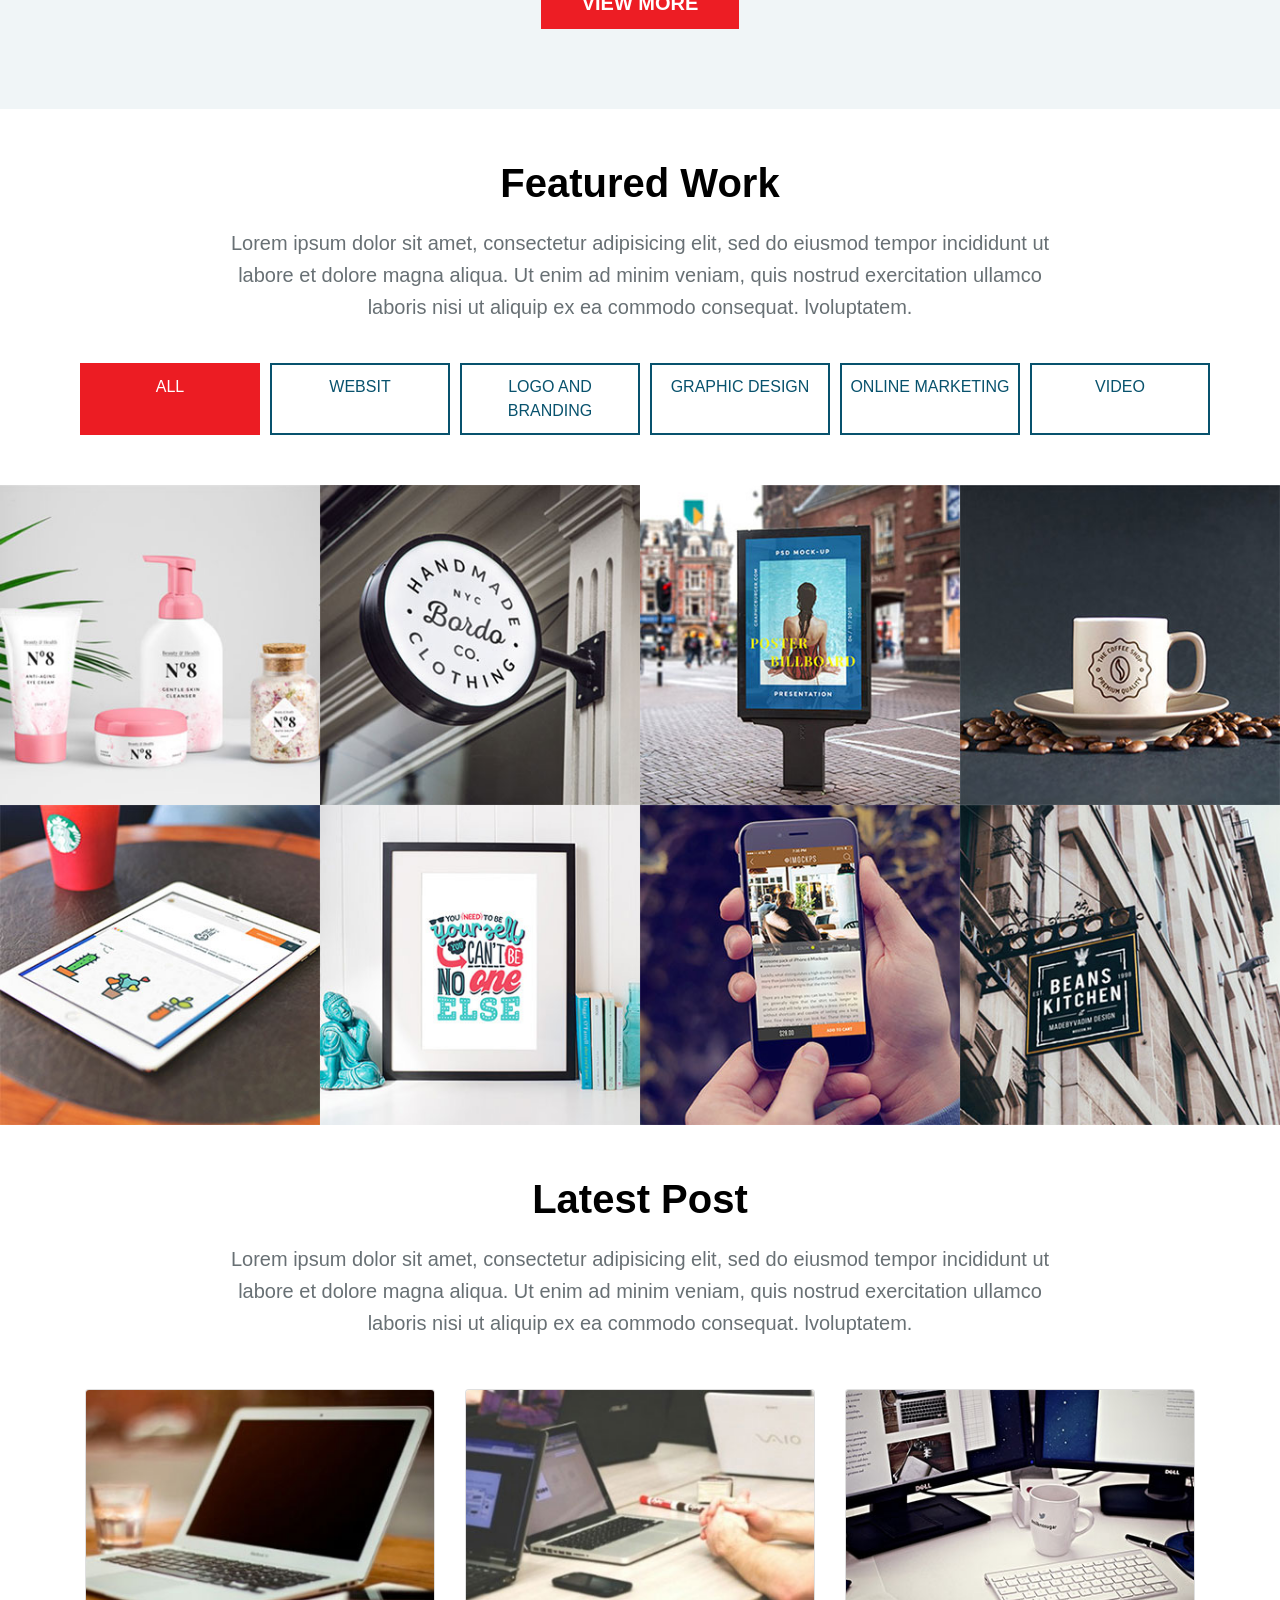
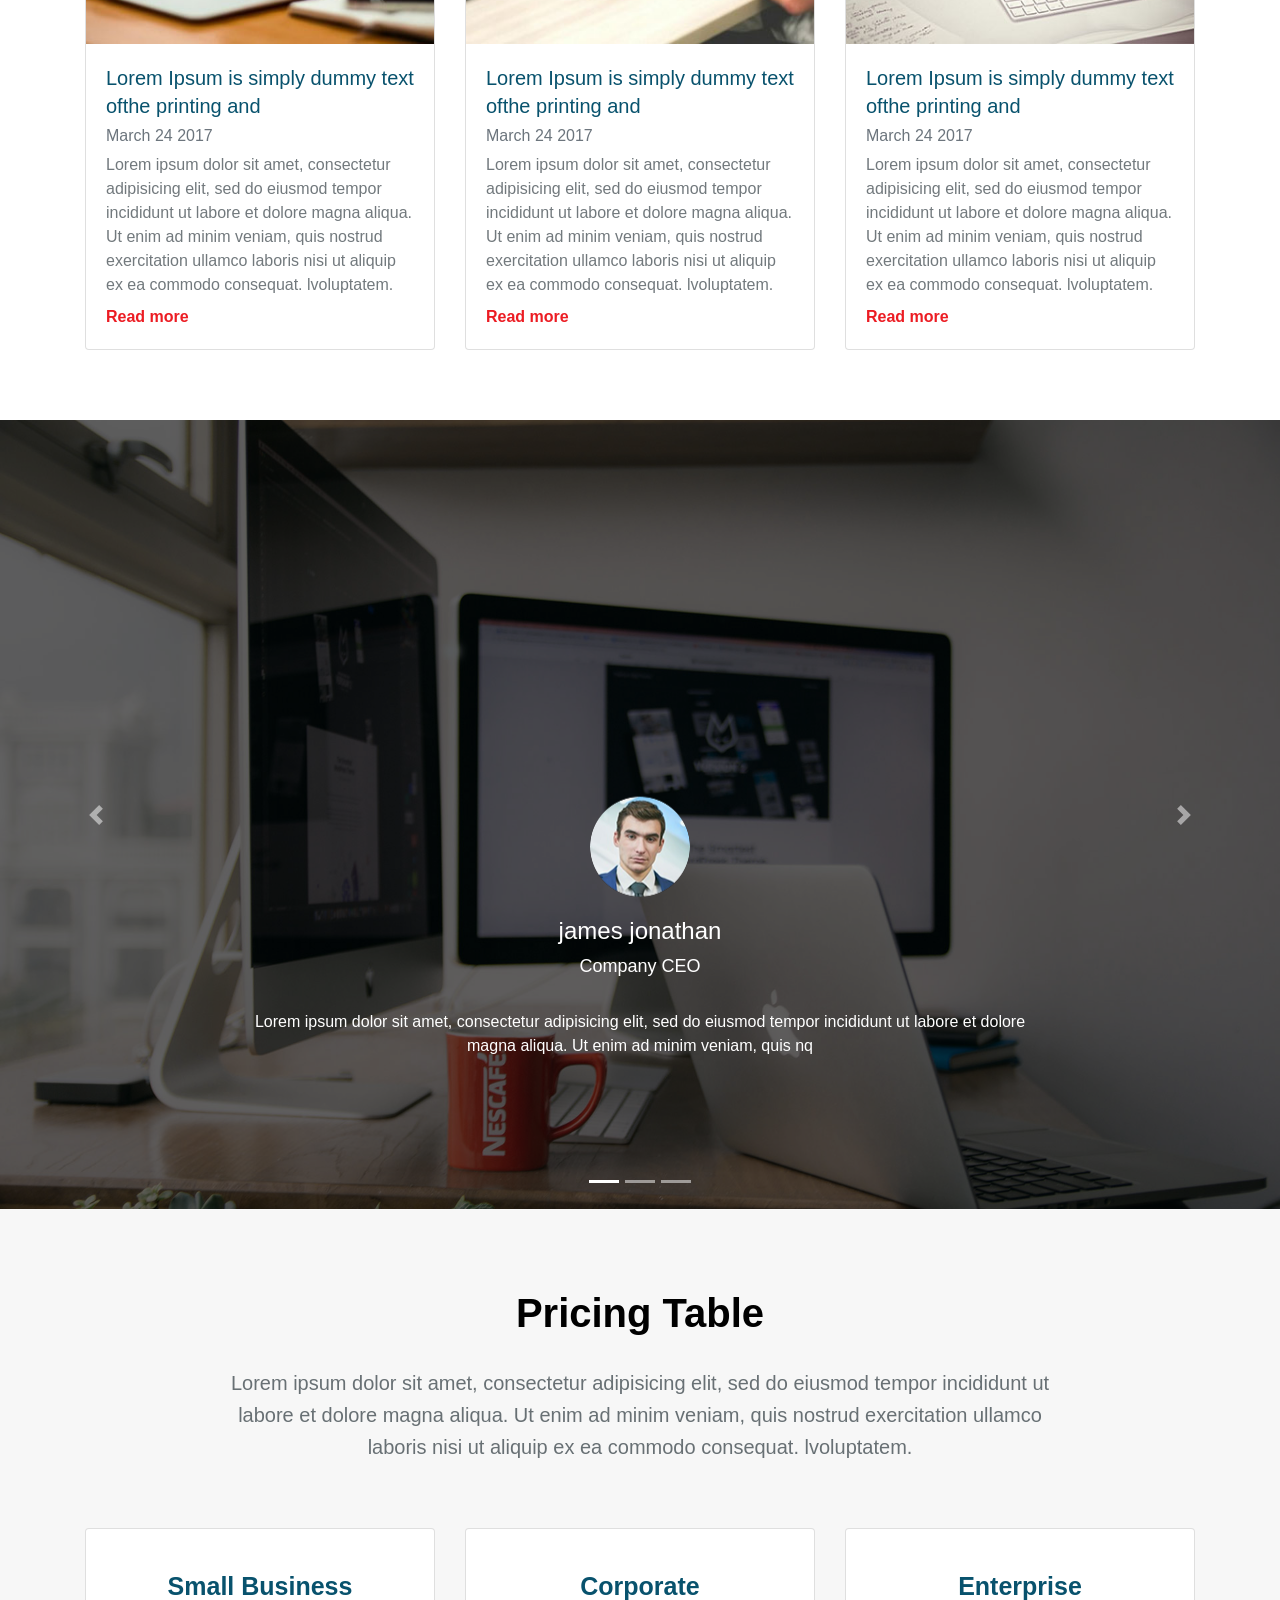
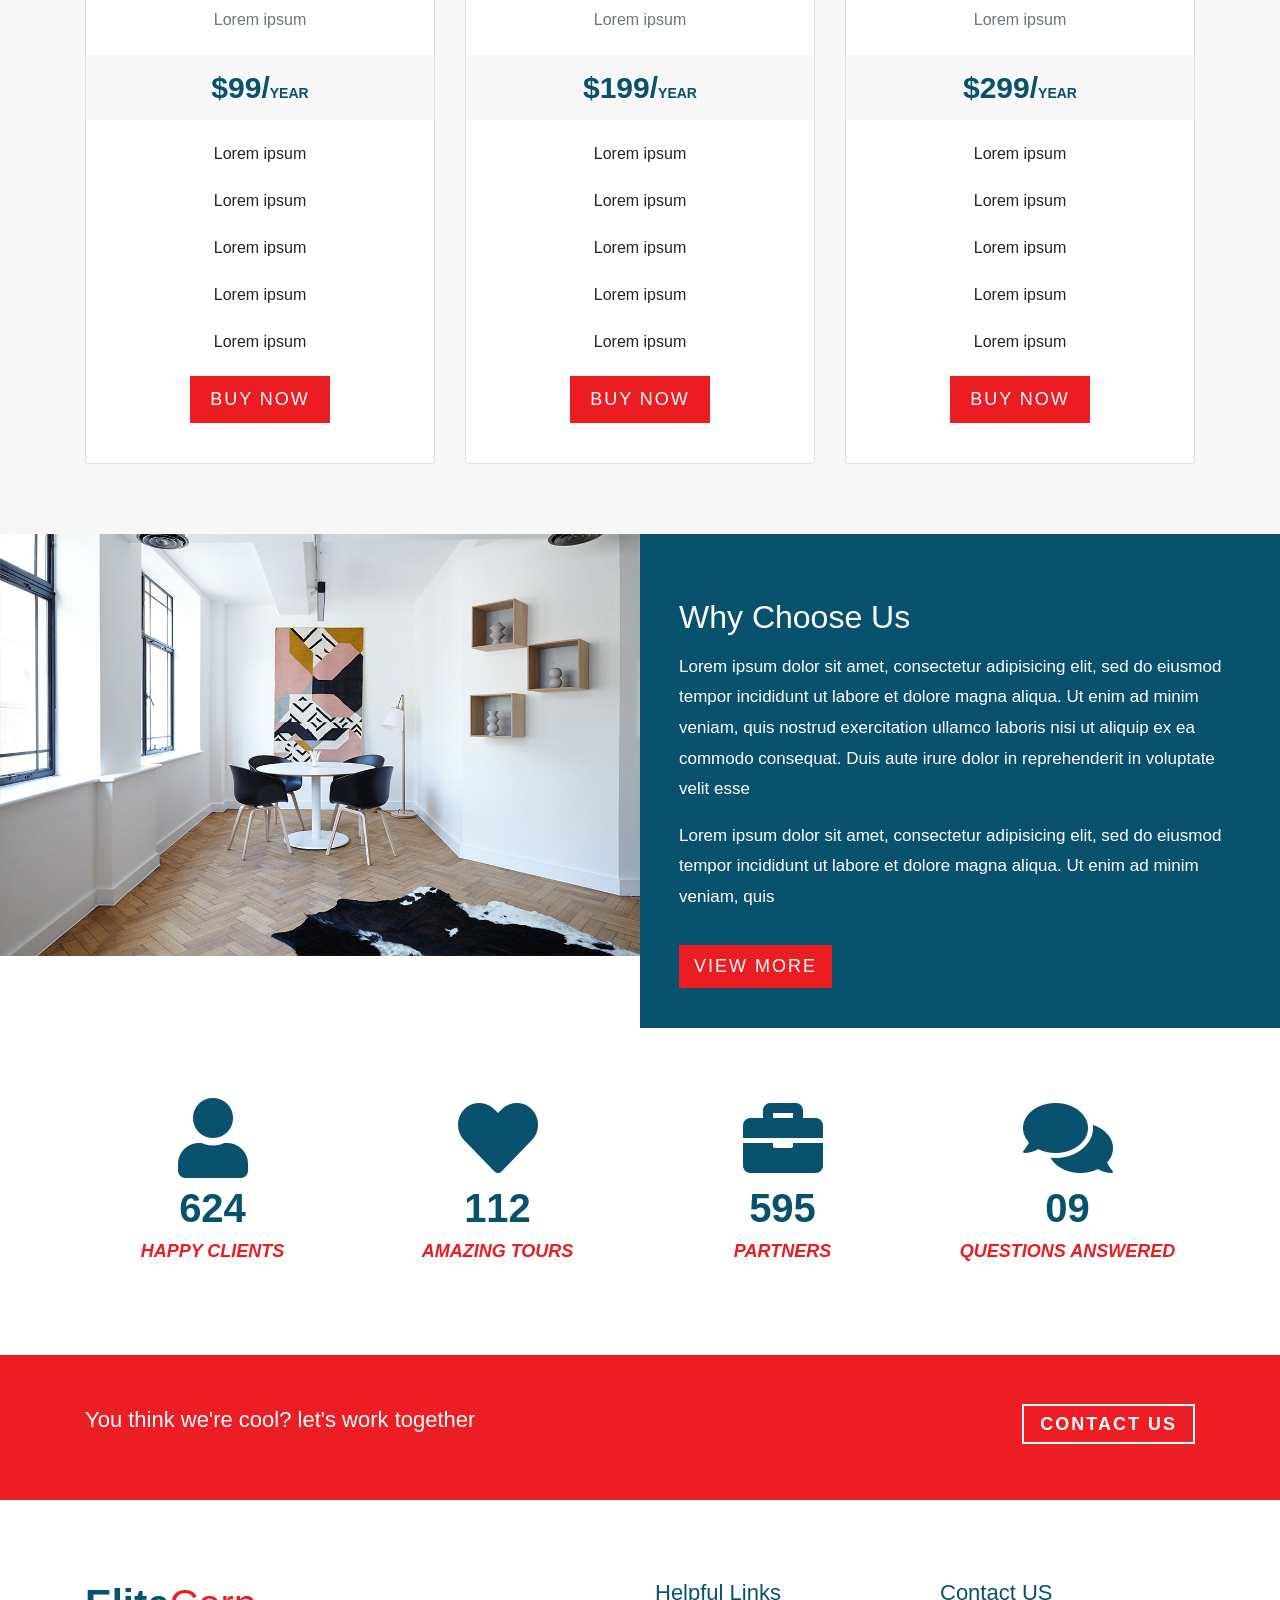
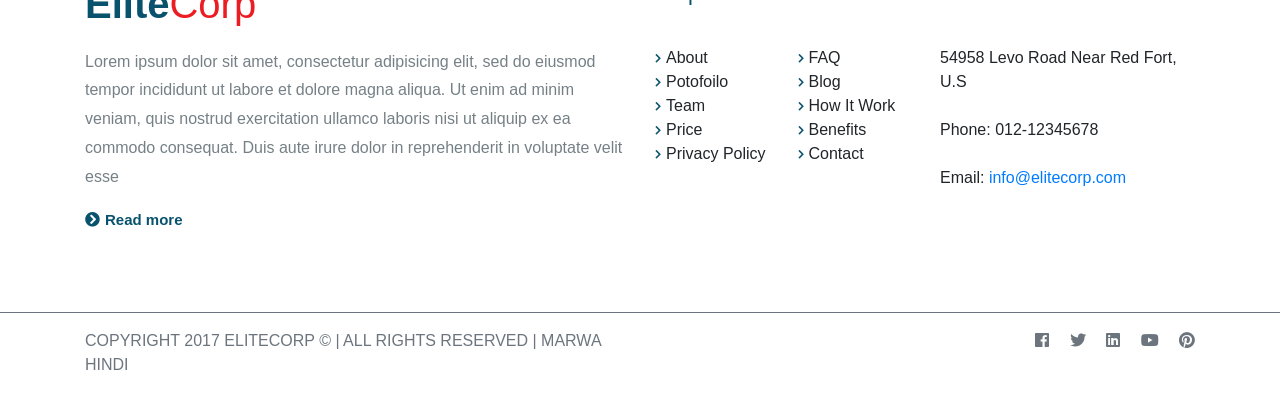
==== commit 5f21e465: "Update index.html" ====
--- a/index.html
+++ b/index.html
@@ -3,7 +3,7 @@
 <head>
     <meta charset="utf-8">
     <meta name="viewport" content="width=device-width, initial-scale=1, shrink-to-fit=no">
-    <title>Bootstrap 4 Design #1</title>
+    <title>EliteCorp</title>
     <link rel="stylesheet" href="css/bootstrap.min.css">
     <link rel="stylesheet" href="css/fontawesome-all.min.css">
     <link rel="stylesheet" href="css/main.css">
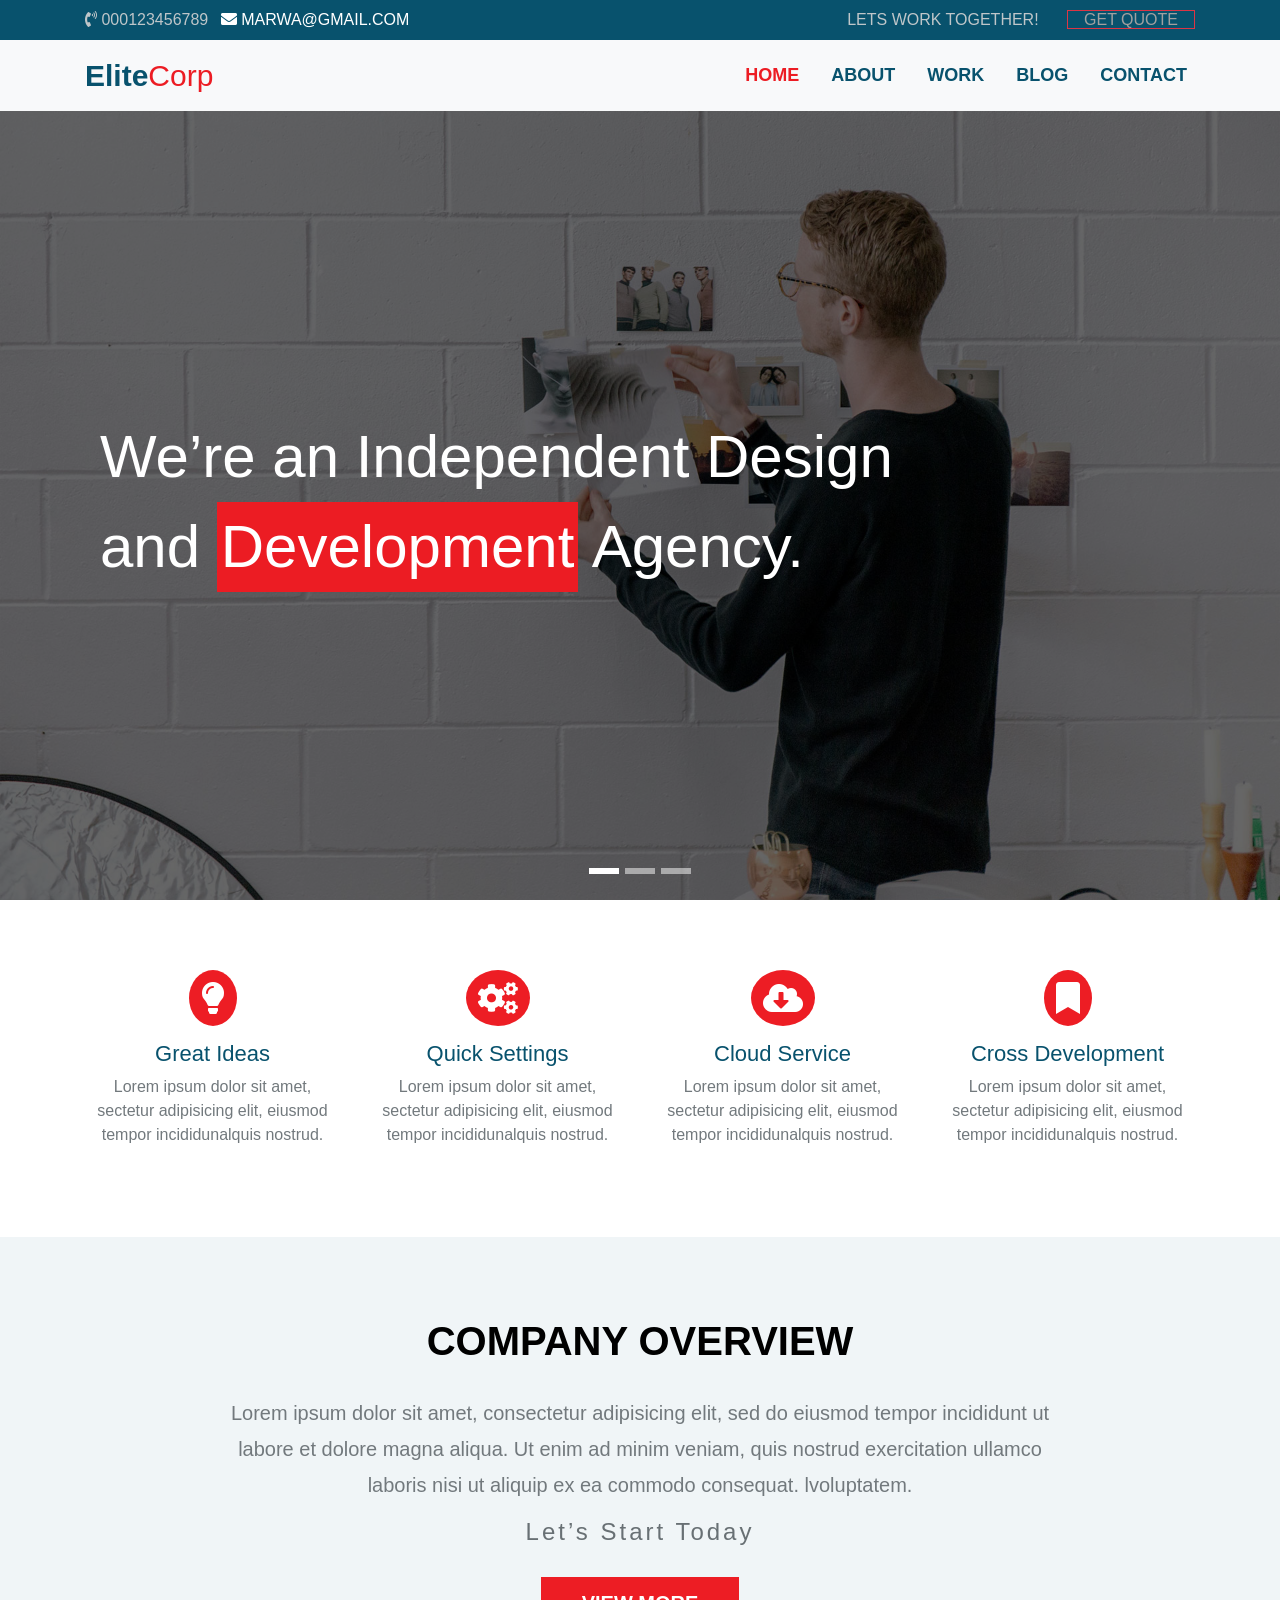
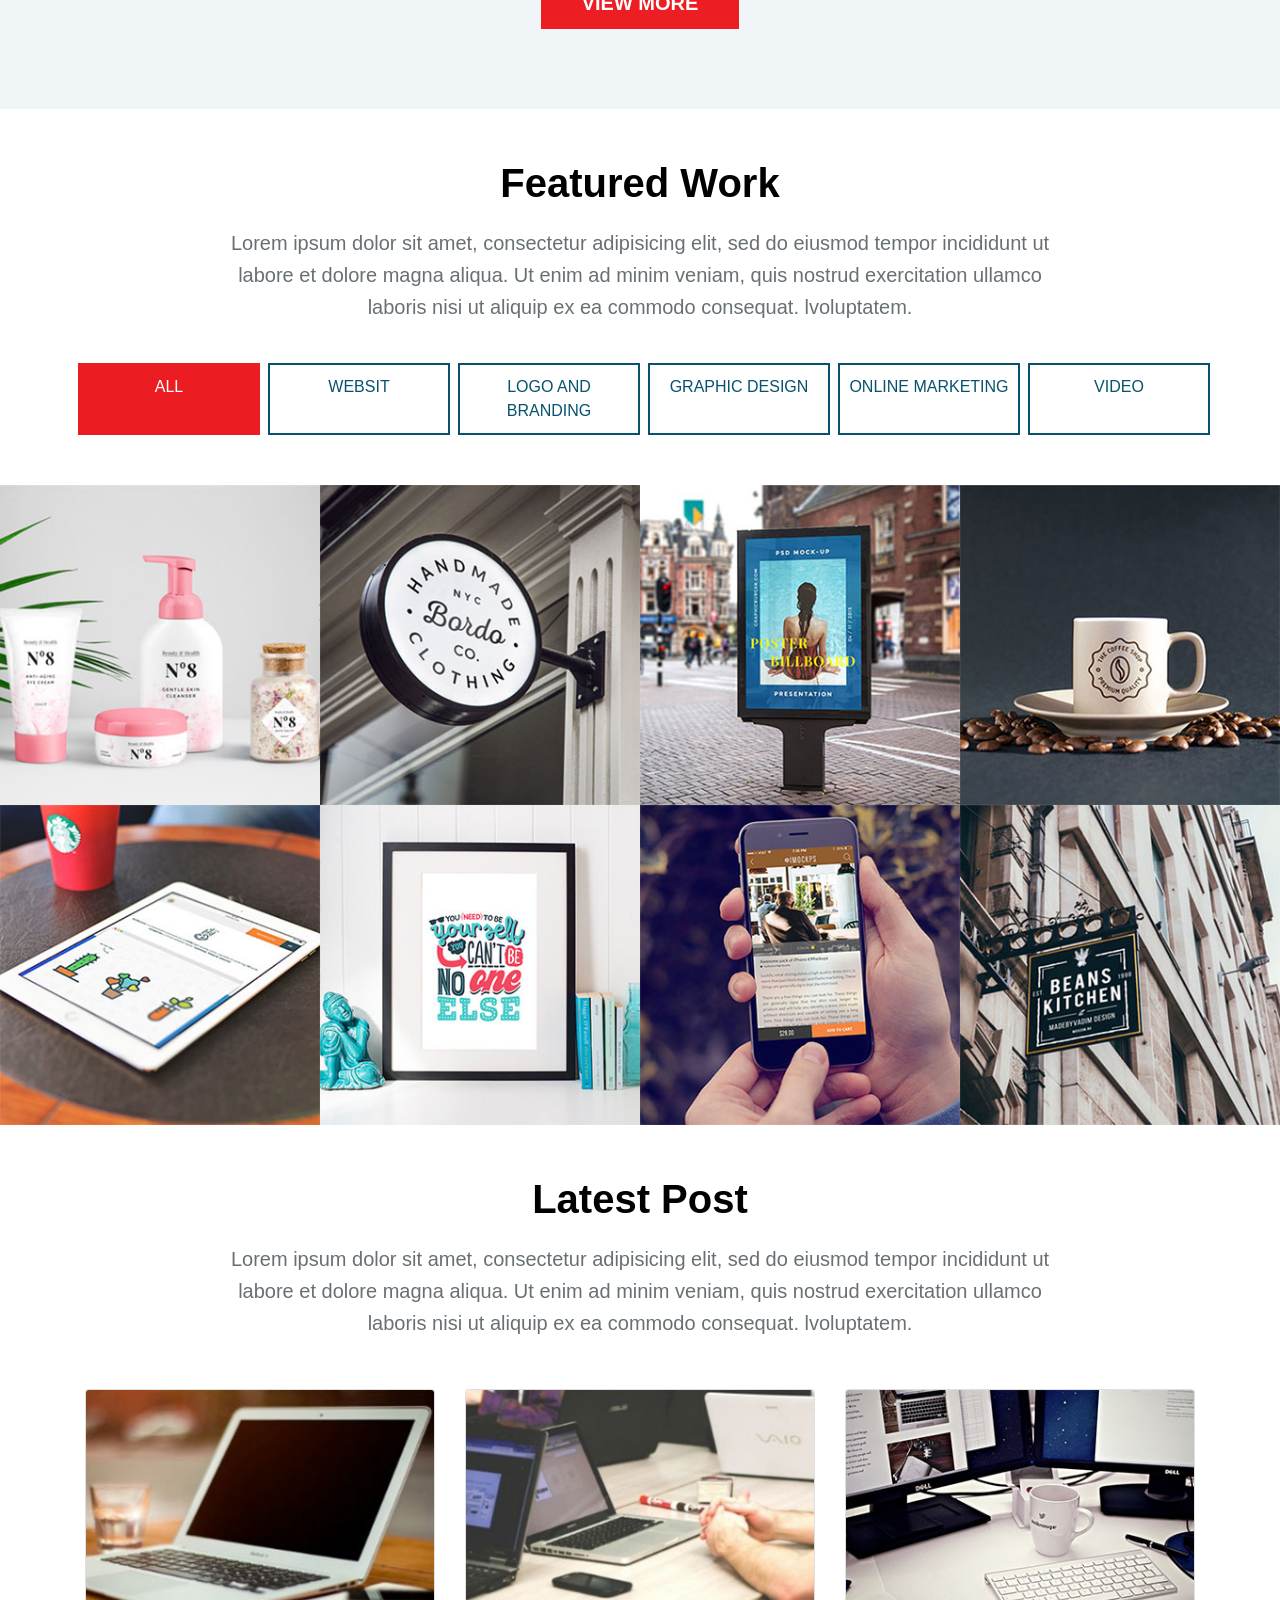
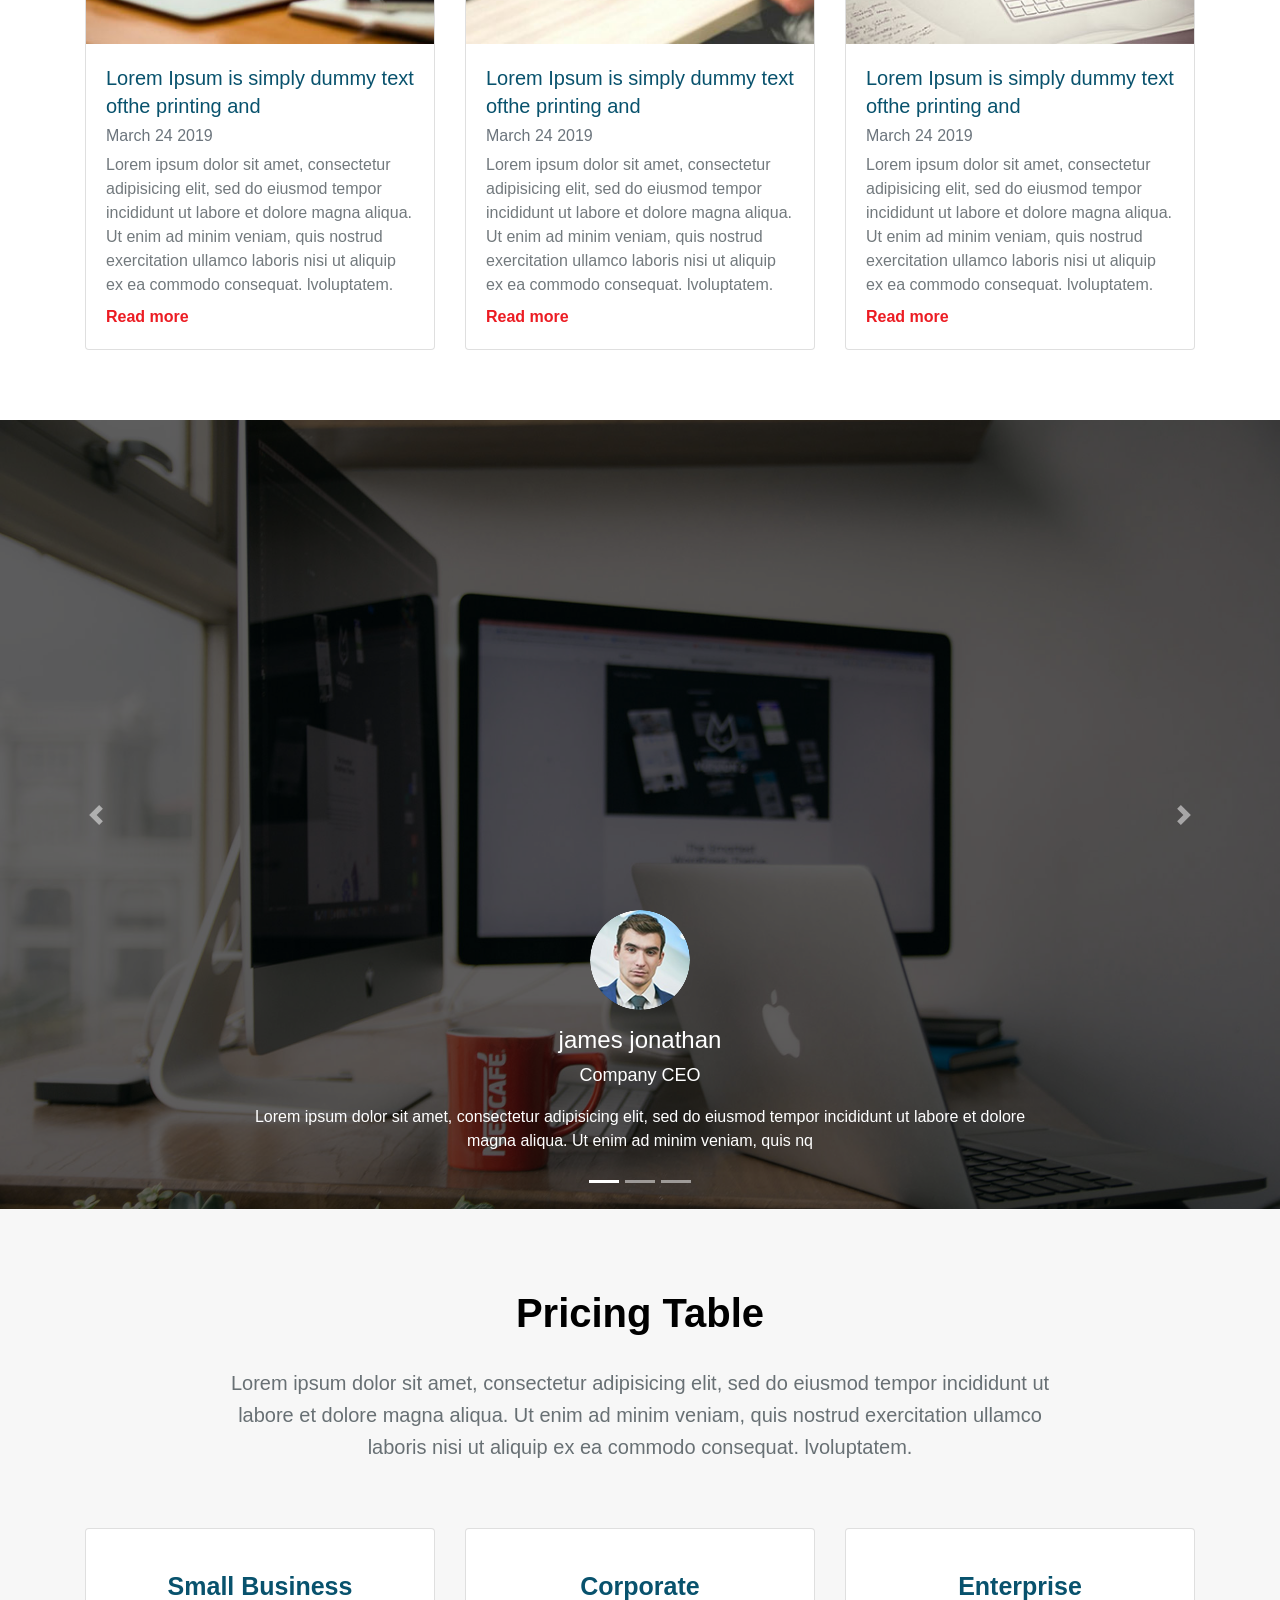
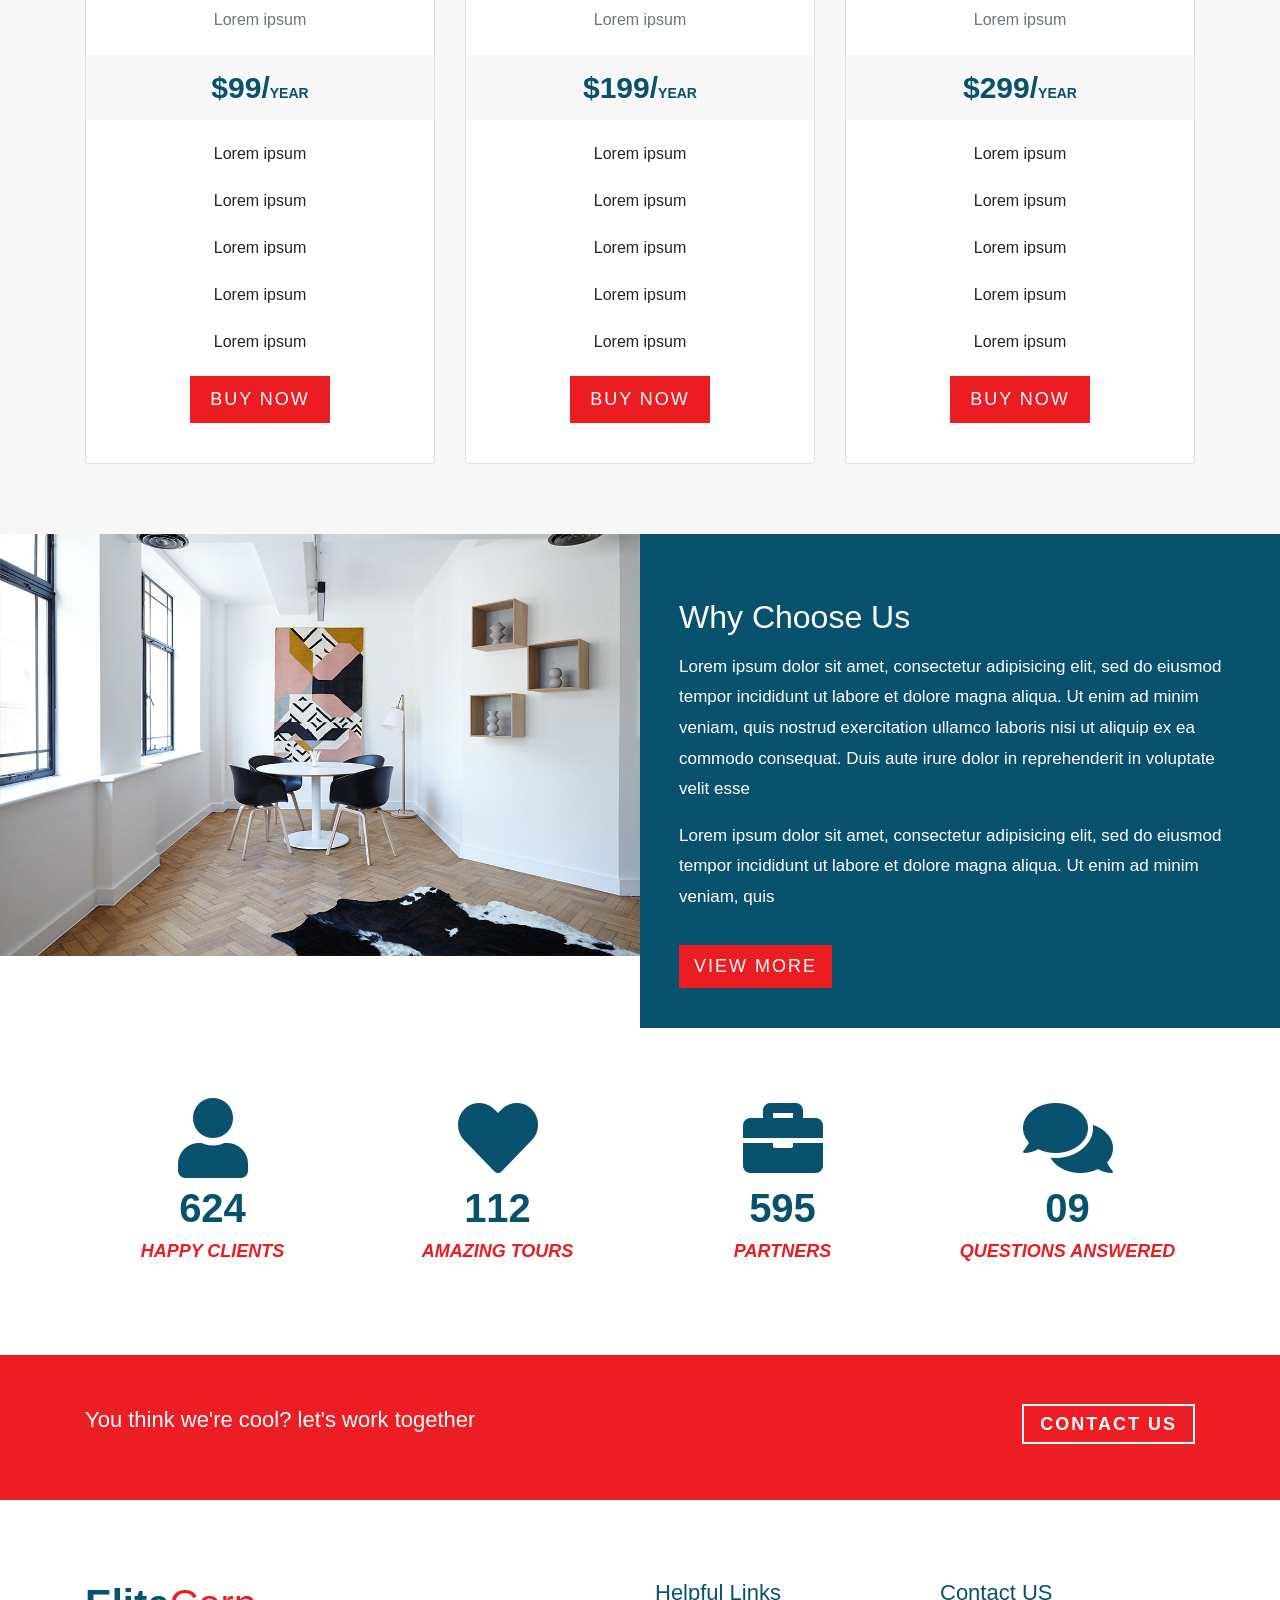
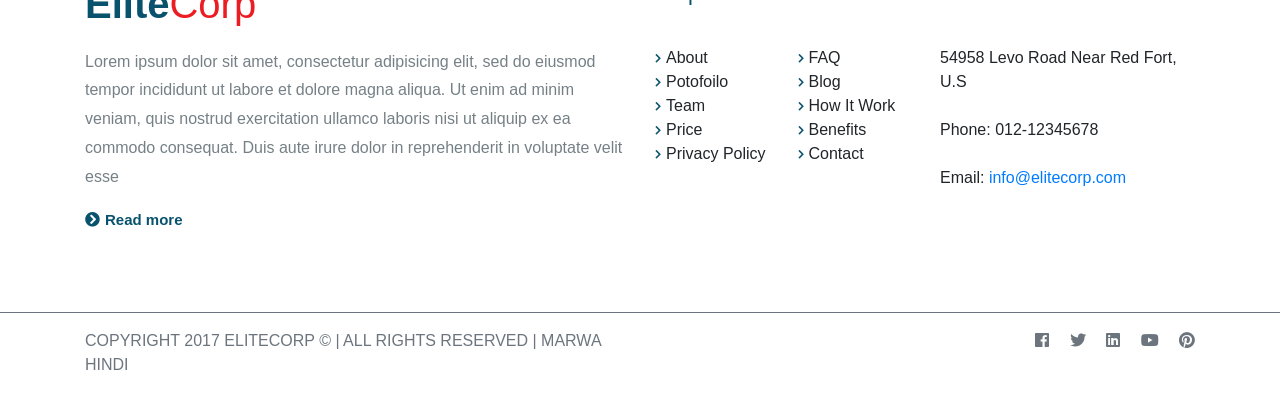
==== commit 0c81548e: "updated" ====
--- a/index.html
+++ b/index.html
@@ -7,8 +7,9 @@
     <link rel="stylesheet" href="css/bootstrap.min.css">
     <link rel="stylesheet" href="css/fontawesome-all.min.css">
     <link rel="stylesheet" href="css/main.css">
+    <link rel="shortcut icon" href="img/fivicone.JPG">
 </head>
-<body>
+<body data-spy="scroll" data-target=".navbar-light" id="home">
 <!-- =========================================================================================== -->
     <!-- Start Upper Bar  -->
     <section class="upper-bar">
@@ -16,7 +17,7 @@
             <div class="row">
                 <div class="col-md text-center text-sm-left mx-0 my-2">
                   <span class="mr-2"><i class="fa fa-phone-volume"></i> 000123456789</span> 
-                  <span class="text-white"><i class="fa fa-envelope"></i> MARWA@GMAIL.COM</span>
+                  <span class="d-inline-block text-white"><i class="fa fa-envelope"></i> MARWA@GMAIL.COM</span>
                 </div>
                 <div class="col-md text-center text-sm-right mx-0 my-2">
                    <span class="text-uppercase mr-2"> lets work together! </span>
@@ -40,19 +41,19 @@
           <div class="collapse navbar-collapse" id="navbarSupportedContent">
             <ul class="navbar-nav ml-auto text-uppercase ">
               <li class="nav-item">
-                <a class="nav-link ml-3" href="#">Home</a>
-              </li>
-              <li class="nav-item active">
-                <a class="nav-link ml-3" href="#">About <span class="sr-only">(current)</span></a>
+                <a class="nav-link ml-3" href="#home">Home <span class="sr-only">(current)</span></a>
               </li>
               <li class="nav-item">
-                <a class="nav-link ml-3" href="#">Work</a>
+                <a class="nav-link ml-3" href="#about">About</a>
+              </li>
+              <li class="nav-item">
+                <a class="nav-link ml-3" href="#work">Work</a>
               </li>
                 <li class="nav-item"> 
-                <a class="nav-link ml-3" href="#">Blog</a>
+                <a class="nav-link ml-3" href="#blog">Blog</a>
               </li>
                 <li class="nav-item">
-                <a class="nav-link ml-3" href="#">Contact</a>
+                <a class="nav-link ml-3" href="#contactt">Contact</a>
               </li>
             </ul>
           </div>
@@ -112,7 +113,7 @@
     <!-- End Section Features  -->
 <!-- =========================================================================================== -->
     <!-- Start Section Overview  -->
-    <section class="overview text-center">
+    <section class="overview text-center" id="about">
         <div class="container">
             <h2 class="h1 text-uppercase font-weight-bold">Company Overview</h2>
             <p>Lorem ipsum dolor sit amet, consectetur adipisicing elit, sed do eiusmod tempor incididunt ut labore et dolore magna aliqua. Ut enim ad minim veniam, quis nostrud exercitation ullamco laboris nisi ut aliquip ex ea commodo consequat. lvoluptatem.</p>
@@ -123,17 +124,17 @@
     <!-- End Section Overview  -->
 <!-- =========================================================================================== -->
     <!--  Start Feature Work   -->
-    <section class="feature-work text-center">
+    <section class="feature-work text-center" id="work">
         <div class="container">
             <h2>Featured Work</h2>
             <p>Lorem ipsum dolor sit amet, consectetur adipisicing elit, sed do eiusmod tempor incididunt ut labore et dolore magna aliqua. Ut enim ad minim veniam, quis nostrud exercitation ullamco laboris nisi ut aliquip ex ea commodo consequat. lvoluptatem.</p>
             <ul class="list-unstyled row">
-                <li data-class="all"               class="col-md text-uppercase active">All</li>
-                <li data-class=".websit"            class="col-md text-uppercase">Websit</li>
-                <li data-class=".logo-and-branding" class="col-md text-uppercase">logo and branding</li>
-                <li data-class=".graphic-design"    class="col-md text-uppercase">graphic design</li>
-                <li data-class=".online-marketing"  class="col-md text-uppercase">online marketing</li>
-                <li data-class=".video"             class="col-md text-uppercase">video</li>
+                <li data-class="all" class="col-md text-uppercase active ml-md-2">All</li>
+                <li data-class=".websit" class="col-md text-uppercase ml-md-2">Websit</li>
+                <li data-class=".logo-and-branding" class="col-md text-uppercase ml-md-2">logo and branding</li>
+                <li data-class=".graphic-design" class="col-md text-uppercase ml-md-2">graphic design</li>
+                <li data-class=".online-marketing" class="col-md text-uppercase ml-md-2">online marketing</li>
+                <li data-class=".video" class="col-md text-uppercase ml-md-2">video</li>
             </ul>
         </div>
         <div class="container-fluid shuffle-imges">
@@ -170,7 +171,7 @@
     <!--  End Feature Work   -->
 <!-- =========================================================================================== -->
     <!--  Start Latest Post   -->
-    <section class="latest-post">
+    <section class="latest-post" id="blog">
         <div class="container">
             <h2 class="text-center">Latest Post</h2>
             <p class="description text-center">Lorem ipsum dolor sit amet, consectetur adipisicing elit, sed do eiusmod tempor incididunt ut labore et dolore magna aliqua. Ut enim ad minim veniam, quis nostrud exercitation ullamco laboris nisi ut aliquip ex ea commodo consequat. lvoluptatem.</p>
@@ -180,7 +181,7 @@
                             <img class="card-img-top" src="img/post1.jpg" alt="Card image cap">
                             <div class="card-body">
                                 <h5 class="card-title">Lorem Ipsum is simply dummy text ofthe printing and</h5>
-                                <h6 class="card-subtitle mb-2 text-muted">March 24 2017</h6>
+                                <h6 class="card-subtitle mb-2 text-muted">March 24 2019</h6>
                                 <p class="card-text">Lorem ipsum dolor sit amet, consectetur adipisicing elit, sed do eiusmod tempor incididunt ut labore et dolore magna aliqua. Ut enim ad minim veniam, quis nostrud exercitation ullamco laboris nisi ut aliquip ex ea commodo consequat. lvoluptatem.</p>
                                 <a href="#" class="card-link">Read more</a>
                             </div>
@@ -192,7 +193,7 @@
                             <img class="card-img-top" src="img/post2.jpg" alt="Card image cap">
                             <div class="card-body">
                                 <h5 class="card-title">Lorem Ipsum is simply dummy text ofthe printing and</h5>
-                                <h6 class="card-subtitle mb-2 text-muted">March 24 2017</h6>
+                                <h6 class="card-subtitle mb-2 text-muted">March 24 2019</h6>
                                 <p class="card-text">Lorem ipsum dolor sit amet, consectetur adipisicing elit, sed do eiusmod tempor incididunt ut labore et dolore magna aliqua. Ut enim ad minim veniam, quis nostrud exercitation ullamco laboris nisi ut aliquip ex ea commodo consequat. lvoluptatem.</p>
                                 <a href="#" class="card-link">Read more</a>
                             </div>
@@ -204,7 +205,7 @@
                             <img class="card-img-top" src="img/post3.jpg" alt="Card image cap">
                             <div class="card-body">
                                 <h5 class="card-title">Lorem Ipsum is simply dummy text ofthe printing and</h5>
-                                <h6 class="card-subtitle mb-2 text-muted">March 24 2017</h6>
+                                <h6 class="card-subtitle mb-2 text-muted">March 24 2019</h6>
                                 <p class="card-text">Lorem ipsum dolor sit amet, consectetur adipisicing elit, sed do eiusmod tempor incididunt ut labore et dolore magna aliqua. Ut enim ad minim veniam, quis nostrud exercitation ullamco laboris nisi ut aliquip ex ea commodo consequat. lvoluptatem.</p>
                                 <a href="#" class="card-link">Read more</a>
                             </div>
@@ -216,7 +217,7 @@
     </section>
     <!--  End Latest Post   -->
 <!-- =========================================================================================== -->
-    <section class="testimonials">
+    <section class="testimonials" id="contactt">
         <div class="overlay"></div>
         <div class="container">
            <div id="testimonials" class="carousel slide" data-ride="carousel">
@@ -227,26 +228,26 @@
               </ol>
               <div class="carousel-inner">
                 <div class="carousel-item active">
-                  <div class="carousel-caption d-none d-block">
-                    <img src="img/testi-thumb.png" alt="...">
-                    <h4>james jonathan</h4>
-                    <span>Company CEO</span>
+                  <div class="carousel-caption d-block">
+                    <img class="rounded-circle mb-3 img-fluid" src="img/testi-thumb.png" alt="...">
+                    <h4 class="mb-2">james jonathan</h4>
+                    <span class="mb-3 d-inline-block">Company CEO</span>
                     <p>Lorem ipsum dolor sit amet, consectetur adipisicing elit, sed do eiusmod tempor incididunt ut labore et dolore magna aliqua. Ut enim ad minim veniam, quis nq</p>
                   </div>
                 </div>
                 <div class="carousel-item">
-                  <div class="carousel-caption d-none d-block">
-                    <img class="rounded-circle" src="img/rami.png" alt="...">
-                    <h4>Marwa Hindi</h4>
-                    <span>Web Designer</span>
+                  <div class="carousel-caption d-block">
+                    <img class="rounded-circle img-fluid mb-3" src="img/Marwa.png" alt="...">
+                    <h4 class="mb-2">Marwa Hindi</h4>
+                    <span class="mb-3 d-inline-block">Web Designer</span>
                     <p>Lorem ipsum dolor sit amet, consectetur adipisicing elit, sed do eiusmod tempor incididunt ut labore et dolore magna aliqua. Ut enim ad minim veniam, quis nq</p>
                   </div>
                 </div>
                 <div class="carousel-item">
-                  <div class="carousel-caption d-none d-block">
-                    <img class="rounded-circle" src="img/rami.png" alt="...">
-                    <h4>Rami Aljunaid</h4>
-                    <span>Engineer</span>
+                  <div class="carousel-caption d-block">
+                    <img class="rounded-circle img-fluid mb-3" src="img/rami.png" alt="...">
+                    <h4 class="mb-2">Rami Aljunaid</h4>
+                    <span class="mb-3 d-inline-block">Engineer</span>
                     <p>Lorem ipsum dolor sit amet, consectetur adipisicing elit, sed do eiusmod tempor incididunt ut labore et dolore magna aliqua. Ut enim ad minim veniam, quis nq</p>
                   </div>
                 </div>
--- a/css/main.css
+++ b/css/main.css
@@ -4,7 +4,10 @@
 FirstColor  : #08526d
 SecondColor : #ec1c23
 */
-
+html , body {
+    font-family: 'Lato', sans-serif;
+
+}
 
 /* Start Upper Bar  */
 
@@ -50,7 +53,7 @@
     color: #08526d;
     font-weight: 600;
 }
-.navbar-light .navbar-nav .active>.nav-link {
+.navbar-light .navbar-nav .active>.nav-link, .navbar-light .navbar-nav .nav-link.active, .navbar-light .navbar-nav .show>.nav-link {
     color: #ec1c23
 }
 /* End Navbar */
@@ -234,7 +237,6 @@
     color: #08526d;
     border: 2px solid #08526d;
     padding: 10px 5px;
-    margin-left: 10px;
     margin-bottom: 10px;
     cursor: pointer;
     -webkit-transition: all .3s ease-in-out;
@@ -329,16 +331,19 @@
     z-index: 3
 }
 .testimonials .carousel-caption {
-    transform: translate(0%, -30%)
-}
-.testimonials .carousel-caption img{
-    margin-bottom: 20px;
-}
+    transform: translate(0%, 0%)
+}
+
+/*
+@media (width: 992px) {
+   .testimonials .carousel-caption {
+    transform: translate(0%, 0%)
+   } 
+}
+*/
 
 .testimonials .carousel-caption h4 + span{
     font-size: 18px;
-    display: inline-block;
-    margin-bottom: 30px;
 }
 .testimonials .carousel-control-next, .carousel-control-prev {
     z-index: 5
